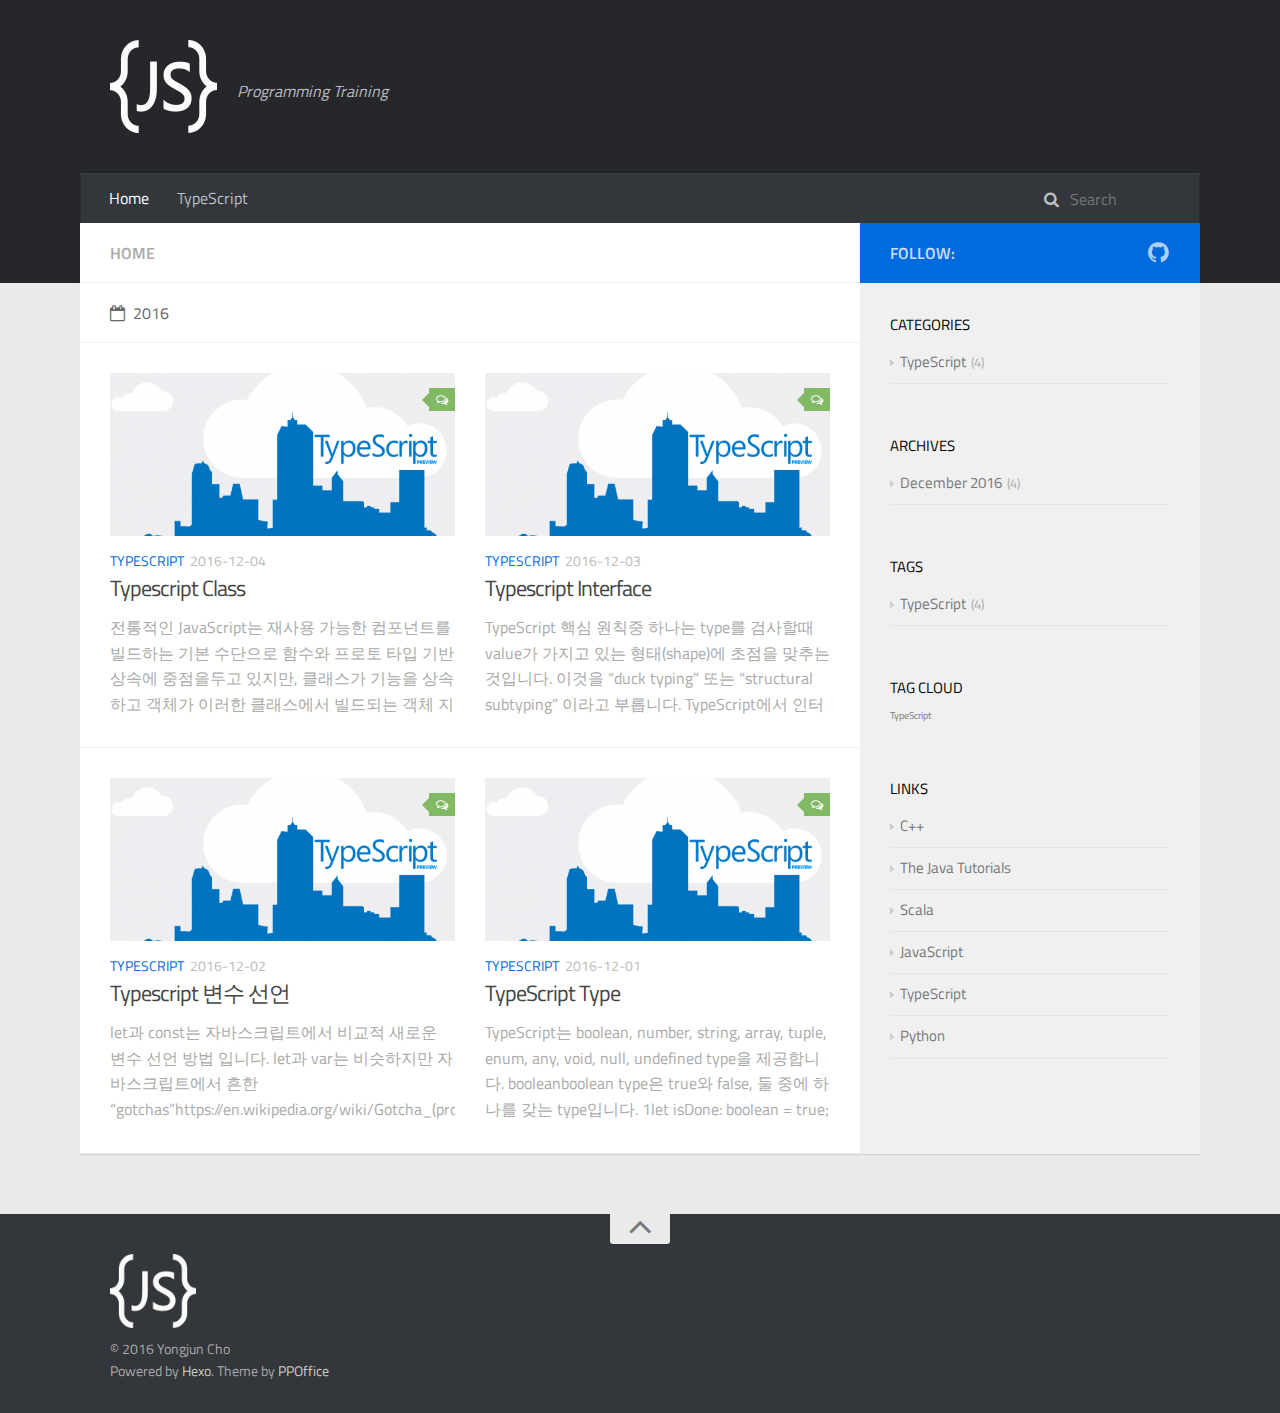
==== index.html @ 83a51c0b "Site updated: 2016-12-02 23:32:36" ====
<!DOCTYPE html>
<html>
<head>
    <meta charset="utf-8">
    
    <title>Programming Training</title>
    <meta name="viewport" content="width=device-width, initial-scale=1, maximum-scale=1">
    
    <meta property="og:type" content="website">
<meta property="og:title" content="Programming Training">
<meta property="og:url" content="http://dragonjun.github.io/index.html">
<meta property="og:site_name" content="Programming Training">
<meta name="twitter:card" content="summary">
<meta name="twitter:title" content="Programming Training">
    

    

    

    <link rel="stylesheet" href="/vendor/font-awesome/css/font-awesome.min.css">
    <link rel="stylesheet" href="/vendor/titillium-web/styles.css">
    <link rel="stylesheet" href="/vendor/source-code-pro/styles.css">

    <link rel="stylesheet" href="/css/style.css">

    <script src="/vendor/jquery/2.0.3/jquery.min.js"></script>
    
    
        <link rel="stylesheet" href="/vendor/lightgallery/css/lightgallery.min.css">
    
    
        <script type="text/javascript">
(function(i,s,o,g,r,a,m) {i['GoogleAnalyticsObject']=r;i[r]=i[r]||function() {
(i[r].q=i[r].q||[]).push(arguments)},i[r].l=1*new Date();a=s.createElement(o),
m=s.getElementsByTagName(o)[0];a.async=1;a.src=g;m.parentNode.insertBefore(a,m)
})(window,document,'script','//www.google-analytics.com/analytics.js','ga');

ga('create', 'UA-28750529-2', 'auto');
ga('send', 'pageview');

</script>
    
    

</head>

<body>
    <div id="wrap">
        <header id="header">
    <div id="header-outer" class="outer">
        <div class="container">
            <div class="container-inner">
                <div id="header-title">
                    <h1 class="logo-wrap">
                        <a href="/" class="logo"></a>
                    </h1>
                    
                        <h2 class="subtitle-wrap">
                            <p class="subtitle">Programming Training</p>
                        </h2>
                    
                </div>
                <div id="header-inner" class="nav-container">
                    <a id="main-nav-toggle" class="nav-icon fa fa-bars"></a>
                    <div class="nav-container-inner">
                        <ul id="main-nav">
                            
                                <li class="main-nav-list-item" >
                                    <a class="main-nav-list-link" href="/">Home</a>
                                </li>
                            
                                        <ul class="main-nav-list"><li class="main-nav-list-item"><a class="main-nav-list-link" href="/categories/TypeScript/">TypeScript</a></li></ul>
                                    
                        </ul>
                        <nav id="sub-nav">
                            <div id="search-form-wrap">

    <form class="search-form">
        <input type="text" class="ins-search-input search-form-input" placeholder="Search" />
        <button type="submit" class="search-form-submit"></button>
    </form>
    <div class="ins-search">
    <div class="ins-search-mask"></div>
    <div class="ins-search-container">
        <div class="ins-input-wrapper">
            <input type="text" class="ins-search-input" placeholder="Type something..." />
            <span class="ins-close ins-selectable"><i class="fa fa-times-circle"></i></span>
        </div>
        <div class="ins-section-wrapper">
            <div class="ins-section-container"></div>
        </div>
    </div>
</div>
<script>
(function (window) {
    var INSIGHT_CONFIG = {
        TRANSLATION: {
            POSTS: 'Posts',
            PAGES: 'Pages',
            CATEGORIES: 'Categories',
            TAGS: 'Tags',
            UNTITLED: '(Untitled)',
        },
        ROOT_URL: '/',
        CONTENT_URL: '/content.json',
    };
    window.INSIGHT_CONFIG = INSIGHT_CONFIG;
})(window);
</script>
<script src="/js/insight.js"></script>

</div>
                        </nav>
                    </div>
                </div>
            </div>
        </div>
    </div>
</header>
        <div class="container">
            <div class="main-body container-inner">
                <div class="main-body-inner">
                    <section id="main">
                        <div class="main-body-header">
    <h1 class="header">
    
    <em class="page-title-link" data-url="home">Home</em>
    </h1>
</div>
                        <div class="main-body-content">
                            

    
    
        
        
        <section class="archives-wrap">
            <div class="archive-year-wrap">
                <a href="/archives/2016" class="archive-year"><i class="icon fa fa-calendar-o"></i>2016</a>
            </div>
            <div class="archives">
    
    
    
        <div class="article-row">
    
        <article class="article article-summary">
    <div class="article-summary-inner">
        
        <a href="/TypeScript/2016-12-04-typescript-class.html" class="thumbnail">
    
    
        <span style="background-image:url(/images/TypeScript.png)" alt="Typescript Class" class="thumbnail-image"></span>
    
    
        
<span class="comment-counter">
    <i class="fa fa-comments-o"></i>
    
</span>

    
</a>

        
        <div class="article-meta">
            <p class="category">
            <a class="article-category-link" href="/categories/TypeScript/">TypeScript</a>
            </p>
            <p class="date"><time datetime="2016-12-03T20:00:00.000Z" itemprop="datePublished">2016-12-04</time></p>
        </div>
        
    
        <h1 class="article-title" itemprop="name">
        <a href="/TypeScript/2016-12-04-typescript-class.html">Typescript Class</a>
        </h1>
    

        <p class="article-excerpt">
            전통적인 JavaScript는 재사용 가능한 컴포넌트를 빌드하는 기본 수단으로 함수와 프로토 타입 기반 상속에 중점을두고 있지만, 클래스가 기능을 상속하고 객체가 이러한 클래스에서 빌드되는 객체 지향 접근 방식에 익숙한 프로그래머에게는 다소 어색함을 느낄 수 있습니다. ECMAScript 2015(ECMAScript 6)에서 부터는 JavaScript 프로
        </p>
    </div>
</article>
    

    
    
    
    
        <article class="article article-summary">
    <div class="article-summary-inner">
        
        <a href="/TypeScript/2016-12-03-typescript-interface.html" class="thumbnail">
    
    
        <span style="background-image:url(/images/TypeScript.png)" alt="Typescript Interface" class="thumbnail-image"></span>
    
    
        
<span class="comment-counter">
    <i class="fa fa-comments-o"></i>
    
</span>

    
</a>

        
        <div class="article-meta">
            <p class="category">
            <a class="article-category-link" href="/categories/TypeScript/">TypeScript</a>
            </p>
            <p class="date"><time datetime="2016-12-02T20:00:00.000Z" itemprop="datePublished">2016-12-03</time></p>
        </div>
        
    
        <h1 class="article-title" itemprop="name">
        <a href="/TypeScript/2016-12-03-typescript-interface.html">Typescript Interface</a>
        </h1>
    

        <p class="article-excerpt">
            TypeScript 핵심 원칙중 하나는 type를 검사할때 value가 가지고 있는 형태(shape)에 초점을 맞추는 것입니다. 이것을 “duck typing” 또는 “structural subtyping” 이라고 부릅니다. TypeScript에서 인터페이스는 이러한 type에 이름을 지어주는 역할을 하고 프로젝트 외부의 코드와의 계약 뿐만 아니라 코드 내
        </p>
    </div>
</article>
    
        </div>
    

    
    
    
    
        <div class="article-row">
    
        <article class="article article-summary">
    <div class="article-summary-inner">
        
        <a href="/TypeScript/2016-12-02-typescript-variable-declaration.html" class="thumbnail">
    
    
        <span style="background-image:url(/images/TypeScript.png)" alt="Typescript 변수 선언" class="thumbnail-image"></span>
    
    
        
<span class="comment-counter">
    <i class="fa fa-comments-o"></i>
    
</span>

    
</a>

        
        <div class="article-meta">
            <p class="category">
            <a class="article-category-link" href="/categories/TypeScript/">TypeScript</a>
            </p>
            <p class="date"><time datetime="2016-12-01T20:00:00.000Z" itemprop="datePublished">2016-12-02</time></p>
        </div>
        
    
        <h1 class="article-title" itemprop="name">
        <a href="/TypeScript/2016-12-02-typescript-variable-declaration.html">Typescript 변수 선언</a>
        </h1>
    

        <p class="article-excerpt">
            let과 const는 자바스크립트에서 비교적 새로운 변수 선언 방법 입니다. let과 var는 비슷하지만 자바스크립트에서 흔한 “gotchas”https://en.wikipedia.org/wiki/Gotcha_(programming) 를 피할 수 있게 해 줍니다. const는 let에 변수에 재할당을 막도록 확장된 것입니다.
TypeScript는 자바스크립
        </p>
    </div>
</article>
    

    
    
    
    
        <article class="article article-summary">
    <div class="article-summary-inner">
        
        <a href="/TypeScript/2016-12-01-typescript-type.html" class="thumbnail">
    
    
        <span style="background-image:url(/images/TypeScript.png)" alt="TypeScript Type" class="thumbnail-image"></span>
    
    
        
<span class="comment-counter">
    <i class="fa fa-comments-o"></i>
    
</span>

    
</a>

        
        <div class="article-meta">
            <p class="category">
            <a class="article-category-link" href="/categories/TypeScript/">TypeScript</a>
            </p>
            <p class="date"><time datetime="2016-11-30T20:00:00.000Z" itemprop="datePublished">2016-12-01</time></p>
        </div>
        
    
        <h1 class="article-title" itemprop="name">
        <a href="/TypeScript/2016-12-01-typescript-type.html">TypeScript Type</a>
        </h1>
    

        <p class="article-excerpt">
            TypeScript는 boolean, number, string, array, tuple, enum, any, void, null, undefined type을 제공합니다.
booleanboolean type은 true와 false, 둘 중에 하나를 갖는 type입니다.
1let isDone: boolean = true;
numbernumber type은 
        </p>
    </div>
</article>
    
        </div>
    


    </div></section>



                        </div>
                    </section>
                    <aside id="sidebar">
    <a class="sidebar-toggle" title="Expand Sidebar"><i class="toggle icon"></i></a>
    <div class="sidebar-top">
        <p>follow:</p>
        <ul class="social-links">
            
                
                <li>
                    <a class="social-tooltip" title="github" href="https://github.com/dragonjun" target="_blank">
                        <i class="icon fa fa-github"></i>
                    </a>
                </li>
                
            
        </ul>
    </div>
    
    <div class="widgets-container">
        
            
                
    <div class="widget-wrap widget-list">
        <h3 class="widget-title">categories</h3>
        <div class="widget">
            <ul class="category-list"><li class="category-list-item"><a class="category-list-link" href="/categories/TypeScript/">TypeScript</a><span class="category-list-count">4</span></li></ul>
        </div>
    </div>


            
                
    <div class="widget-wrap widget-list">
        <h3 class="widget-title">archives</h3>
        <div class="widget">
            <ul class="archive-list"><li class="archive-list-item"><a class="archive-list-link" href="/archives/2016/12/">December 2016</a><span class="archive-list-count">4</span></li></ul>
        </div>
    </div>


            
                
    <div class="widget-wrap widget-list">
        <h3 class="widget-title">tags</h3>
        <div class="widget">
            <ul class="tag-list"><li class="tag-list-item"><a class="tag-list-link" href="/tags/TypeScript/">TypeScript</a><span class="tag-list-count">4</span></li></ul>
        </div>
    </div>


            
                
    <div class="widget-wrap widget-float">
        <h3 class="widget-title">tag cloud</h3>
        <div class="widget tagcloud">
            <a href="/tags/TypeScript/" style="font-size: 10px;">TypeScript</a>
        </div>
    </div>


            
                
    <div class="widget-wrap widget-list">
        <h3 class="widget-title">links</h3>
        <div class="widget">
            <ul>
                
                    <li>
                        <a href="https://isocpp.org/">C++</a>
                    </li>
                
                    <li>
                        <a href="https://docs.oracle.com/javase/tutorial/">The Java Tutorials</a>
                    </li>
                
                    <li>
                        <a href="http://docs.scala-lang.org/ko/tutorials/scala-for-java-programmers.html">Scala</a>
                    </li>
                
                    <li>
                        <a href="https://developer.mozilla.org/ko/docs/Web/JavaScript">JavaScript</a>
                    </li>
                
                    <li>
                        <a href="https://github.com/Microsoft/TypeScript/blob/master/doc/spec.md">TypeScript</a>
                    </li>
                
                    <li>
                        <a href="https://www.python.org/doc/">Python</a>
                    </li>
                
            </ul>
        </div>
    </div>


            
        
    </div>
</aside>
                </div>
            </div>
        </div>
        <footer id="footer">
    <div class="container">
        <div class="container-inner">
            <a id="back-to-top" href="javascript:;"><i class="icon fa fa-angle-up"></i></a>
            <div class="credit">
                <h1 class="logo-wrap">
                    <a href="/" class="logo"></a>
                </h1>
                <p>&copy; 2016 Yongjun Cho</p>
                <p>Powered by <a href="//hexo.io/" target="_blank">Hexo</a>. Theme by <a href="//github.com/ppoffice" target="_blank">PPOffice</a></p>
            </div>
        </div>
    </div>
</footer>
        

    
        <script src="/vendor/lightgallery/js/lightgallery.min.js"></script>
        <script src="/vendor/lightgallery/js/lg-thumbnail.min.js"></script>
        <script src="/vendor/lightgallery/js/lg-pager.min.js"></script>
        <script src="/vendor/lightgallery/js/lg-autoplay.min.js"></script>
        <script src="/vendor/lightgallery/js/lg-fullscreen.min.js"></script>
        <script src="/vendor/lightgallery/js/lg-zoom.min.js"></script>
        <script src="/vendor/lightgallery/js/lg-hash.min.js"></script>
        <script src="/vendor/lightgallery/js/lg-share.min.js"></script>
        <script src="/vendor/lightgallery/js/lg-video.min.js"></script>
    


<!-- Custom Scripts -->
<script src="/js/main.js"></script>

    </div>
</body>
</html>
---- vendor/titillium-web/styles.css ----
/* latin-ext */
@font-face {
  font-family: 'Titillium Web';
  font-style: normal;
  font-weight: 300;
  src: local('Titillium WebLight'), local('TitilliumWeb-Light'), url(fonts/anMUvcNT0H1YN4FII8wpr9INifKjd1RJ3NxxEi9Cy2w.woff2) format('woff2');
  unicode-range: U+0100-024F, U+1E00-1EFF, U+20A0-20AB, U+20AD-20CF, U+2C60-2C7F, U+A720-A7FF;
}
/* latin */
@font-face {
  font-family: 'Titillium Web';
  font-style: normal;
  font-weight: 300;
  src: local('Titillium WebLight'), local('TitilliumWeb-Light'), url(fonts/anMUvcNT0H1YN4FII8wpr4-67659ICLY8bMrYhtePPA.woff2) format('woff2');
  unicode-range: U+0000-00FF, U+0131, U+0152-0153, U+02C6, U+02DA, U+02DC, U+2000-206F, U+2074, U+20AC, U+2212, U+2215, U+E0FF, U+EFFD, U+F000;
}
/* latin-ext */
@font-face {
  font-family: 'Titillium Web';
  font-style: normal;
  font-weight: 400;
  src: local('Titillium Web'), local('TitilliumWeb-Regular'), url(fonts/7XUFZ5tgS-tD6QamInJTcSo_WB_cotcEMUw1LsIE8mM.woff2) format('woff2');
  unicode-range: U+0100-024F, U+1E00-1EFF, U+20A0-20AB, U+20AD-20CF, U+2C60-2C7F, U+A720-A7FF;
}
/* latin */
@font-face {
  font-family: 'Titillium Web';
  font-style: normal;
  font-weight: 400;
  src: local('Titillium Web'), local('TitilliumWeb-Regular'), url(fonts/7XUFZ5tgS-tD6QamInJTcZSnX671uNZIV63UdXh3Mg0.woff2) format('woff2');
  unicode-range: U+0000-00FF, U+0131, U+0152-0153, U+02C6, U+02DA, U+02DC, U+2000-206F, U+2074, U+20AC, U+2212, U+2215, U+E0FF, U+EFFD, U+F000;
}
/* latin-ext */
@font-face {
  font-family: 'Titillium Web';
  font-style: normal;
  font-weight: 600;
  src: local('Titillium WebSemiBold'), local('TitilliumWeb-SemiBold'), url(fonts/anMUvcNT0H1YN4FII8wpr_SNRT0fZ5CX-AqRkMYgJJo.woff2) format('woff2');
  unicode-range: U+0100-024F, U+1E00-1EFF, U+20A0-20AB, U+20AD-20CF, U+2C60-2C7F, U+A720-A7FF;
}
/* latin */
@font-face {
  font-family: 'Titillium Web';
  font-style: normal;
  font-weight: 600;
  src: local('Titillium WebSemiBold'), local('TitilliumWeb-SemiBold'), url(fonts/anMUvcNT0H1YN4FII8wpr46gJz9aNFrmnwBdd69aqzY.woff2) format('woff2');
  unicode-range: U+0000-00FF, U+0131, U+0152-0153, U+02C6, U+02DA, U+02DC, U+2000-206F, U+2074, U+20AC, U+2212, U+2215, U+E0FF, U+EFFD, U+F000;
}
---- vendor/source-code-pro/styles.css ----
/* latin-ext */
@font-face {
  font-family: 'Source Code Pro';
  font-style: normal;
  font-weight: 400;
  src: local('Source Code Pro'), local('SourceCodePro-Regular'), url(fonts/mrl8jkM18OlOQN8JLgasDy2Q8seG17bfDXYR_jUsrzg.woff2) format('woff2');
  unicode-range: U+0100-024F, U+1E00-1EFF, U+20A0-20AB, U+20AD-20CF, U+2C60-2C7F, U+A720-A7FF;
}
/* latin */
@font-face {
  font-family: 'Source Code Pro';
  font-style: normal;
  font-weight: 400;
  src: local('Source Code Pro'), local('SourceCodePro-Regular'), url(fonts/mrl8jkM18OlOQN8JLgasD9V_2ngZ8dMf8fLgjYEouxg.woff2) format('woff2');
  unicode-range: U+0000-00FF, U+0131, U+0152-0153, U+02C6, U+02DA, U+02DC, U+2000-206F, U+2074, U+20AC, U+2212, U+2215, U+E0FF, U+EFFD, U+F000;
}
---- css/style.css ----
#main .main-body-header em,
#main .main-body-header a,
.article-date,
.article-tag-list,
.archive-year {
  text-decoration: none;
  text-transform: uppercase;
  color: #666;
  line-height: 1em;
  text-shadow: 0 1px #fff;
}
.widget h1,
.article-entry h1 {
  font-size: 2em;
}
.widget h2,
.article-entry h2 {
  font-size: 1.5em;
}
.widget h3,
.article-entry h3 {
  font-size: 1.3em;
}
.widget h4,
.article-entry h4 {
  font-size: 1.2em;
}
.widget h5,
.article-entry h5 {
  font-size: 1em;
}
.widget h6,
.article-entry h6 {
  font-size: 1em;
  color: #aaa;
}
.widget hr,
.article-entry hr {
  border: 1px dashed #ddd;
}
.widget strong,
.article-entry strong {
  font-weight: bold;
}
.widget em,
.article-entry em,
.widget cite,
.article-entry cite {
  font-style: italic;
}
.widget sup,
.article-entry sup,
.widget sub,
.article-entry sub {
  font-size: 0.75em;
  line-height: 0;
  position: relative;
  vertical-align: baseline;
}
.widget sup,
.article-entry sup {
  top: -0.5em;
}
.widget sub,
.article-entry sub {
  bottom: -0.2em;
}
.widget small,
.article-entry small {
  font-size: 0.85em;
}
.widget acronym,
.article-entry acronym,
.widget abbr,
.article-entry abbr {
  border-bottom: 1px dotted;
}
.widget ul,
.article-entry ul,
.widget ol,
.article-entry ol,
.widget dl,
.article-entry dl {
  line-height: 1.6em;
}
.widget ul ul,
.article-entry ul ul,
.widget ol ul,
.article-entry ol ul,
.widget ul ol,
.article-entry ul ol,
.widget ol ol,
.article-entry ol ol {
  margin-top: 0;
  margin-bottom: 0;
  margin-left: 20px;
}
.widget ul,
.article-entry ul {
  list-style: disc;
  list-style-position: inside;
}
.widget ol,
.article-entry ol {
  list-style: decimal;
  list-style-position: inside;
}
.widget dt,
.article-entry dt {
  font-weight: bold;
  list-style-position: inside;
}
html,
body,
div,
span,
applet,
object,
iframe,
h1,
h2,
h3,
h4,
h5,
h6,
p,
blockquote,
pre,
a,
abbr,
acronym,
address,
big,
cite,
code,
del,
dfn,
em,
img,
ins,
kbd,
q,
s,
samp,
small,
strike,
strong,
sub,
sup,
tt,
var,
dl,
dt,
dd,
ol,
ul,
li,
fieldset,
form,
label,
legend,
table,
caption,
tbody,
tfoot,
thead,
tr,
th,
td {
  margin: 0;
  padding: 0;
  border: 0;
  outline: 0;
  font-weight: inherit;
  font-style: inherit;
  font-family: inherit;
  font-size: 100%;
  vertical-align: baseline;
}
body {
  line-height: 1;
  color: #000;
  background: #fff;
}
ol,
ul {
  list-style: none;
}
table {
  border-collapse: separate;
  border-spacing: 0;
  vertical-align: middle;
}
caption,
th,
td {
  text-align: left;
  font-weight: normal;
  vertical-align: middle;
}
a img {
  border: none;
}
input,
button {
  margin: 0;
  padding: 0;
}
input::-moz-focus-inner,
button::-moz-focus-inner {
  border: 0;
  padding: 0;
}
html,
body,
#container {
  height: 100%;
}
::selection {
  color: #fff;
  background: #006bde;
}
body {
  background: #eaeaea;
  font: 14px "Titillium Web", "Helvetica Neue", Helvetica, Arial, "Microsoft Yahei", sans-serif;
  -webkit-text-size-adjust: 100%;
}
code {
  margin: 0 2px;
  color: #e96900;
  padding: 3px 5px;
  font-size: 0.8em;
  border-radius: 2px;
  font-family: "Source Code Pro", Consolas, Monaco, Menlo, Consolas, monospace;
  background-color: #f8f8f8;
}
.container {
  position: relative;
  padding: 0 20px;
}
.container-inner {
  max-width: 1120px;
  min-width: 320px;
  width: 100%;
  margin: 0 auto;
}
.container-inner:before,
.container-inner:after {
  content: "";
  display: table;
}
.container-inner:after {
  clear: both;
}
.left,
.alignleft {
  float: left;
}
.right,
.alignright {
  float: right;
}
.clear {
  clear: both;
}
.logo {
  display: block;
  padding: 10px 0;
  width: 107px;
  height: 93px;
  background-image: url("images/logo.png");
  background-position: 0px 10px;
  background-repeat: no-repeat;
  -webkit-background-size: 107px 93px;
  -moz-background-size: 107px 93px;
  background-size: 107px 93px;
}
.main-body {
  margin-top: -60px;
  background-color: #fff;
}
.main-body-inner {
  position: relative;
  -webkit-box-sizing: border-box;
  -moz-box-sizing: border-box;
  box-sizing: border-box;
  -webkit-box-shadow: rgba(0,0,0,0.098) 0px 1px 1px 0px;
  box-shadow: rgba(0,0,0,0.098) 0px 1px 1px 0px;
  padding-right: 340px;
  background: url("images/s-left.png") repeat-y right 0;
}
.main-body-inner:before,
.main-body-inner:after {
  content: "";
  display: table;
}
.main-body-inner:after {
  clear: both;
}
#main {
  float: left;
  width: 100%;
  -webkit-box-sizing: border-box;
  -moz-box-sizing: border-box;
  box-sizing: border-box;
  min-height: 600px;
}
#main .main-body-header {
  background: #fff;
  position: relative;
  padding: 18px 30px 17px;
  border-bottom: 1px solid #eee;
  color: #666;
  font-size: 16px;
  font-weight: 600;
  text-transform: uppercase;
  line-height: 24px;
}
#main .main-body-header .page-title-link,
#main .main-body-header i {
  margin-right: 8px;
}
#main .main-body-header i {
  font-weight: 400;
}
#main .main-body-header em,
#main .main-body-header a {
  color: #aaa;
}
#main .main-body-content:before,
#main .main-body-content:after {
  content: "";
  display: table;
}
#main .main-body-content:after {
  clear: both;
}
#header {
  background: #26272b;
  padding-bottom: 60px;
  position: relative;
}
#header-outer {
  height: 100%;
  position: relative;
}
#header-inner {
  position: relative;
}
#header-title {
  text-align: center;
  padding: 30px 30px;
}
#header-title:before,
#header-title:after {
  content: "";
  display: table;
}
#header-title:after {
  clear: both;
}
#header-title .logo-wrap,
#header-title .subtitle-wrap {
  float: left;
}
#header-title .subtitle-wrap {
  padding: 10px 0px 0px;
  margin-left: 20px;
}
#header-title .subtitle {
  font-size: 16px;
  font-style: italic;
  line-height: 103px;
  color: rgba(255,255,255,0.7);
  text-shadow: 0 1px rgba(0,0,0,0.2);
}
.nav-container .nav-icon,
.nav-container .nav-container-inner #main-nav .main-nav-list-item .main-nav-list-link {
  float: left;
  color: rgba(255,255,255,0.7);
  text-decoration: none;
  text-shadow: 0 1px rgba(0,0,0,0.2);
  display: block;
  padding: 20px 15px;
  -webkit-transition: 0.2s ease-in;
  -moz-transition: 0.2s ease-in;
  -ms-transition: 0.2s ease-in;
  transition: 0.2s ease-in;
}
.nav-container .nav-icon:hover,
.nav-container .nav-container-inner #main-nav .main-nav-list-item .main-nav-list-link:hover {
  color: #fff;
  background: rgba(0,0,0,0.1);
}
.nav-container {
  padding: 0 15px;
  background: #33363b;
  z-index: 1;
  -webkit-box-shadow: inset 0 1px 0 rgba(255,255,255,0.05), 0 -1px 0 rgba(0,0,0,0.2), inset 1px 0 0 rgba(0,0,0,0.2), inset -1px 0 0 rgba(0,0,0,0.2);
  box-shadow: inset 0 1px 0 rgba(255,255,255,0.05), 0 -1px 0 rgba(0,0,0,0.2), inset 1px 0 0 rgba(0,0,0,0.2), inset -1px 0 0 rgba(0,0,0,0.2);
}
.nav-container:before,
.nav-container:after {
  content: "";
  display: table;
}
.nav-container:after {
  clear: both;
}
.nav-container .nav-icon {
  line-height: 20px;
  padding: 15px 14px;
  text-align: center;
  font-size: 14px;
  position: relative;
  cursor: pointer;
}
.nav-container #main-nav-toggle {
  display: none;
  width: 100%;
  text-align: right;
  -webkit-box-sizing: border-box;
  -moz-box-sizing: border-box;
  box-sizing: border-box;
  border-bottom: 1px solid rgba(255,255,255,0.06);
}
.nav-container #main-nav-toggle:before {
  content: "\f0c9";
}
.nav-container .nav-container-inner:before,
.nav-container .nav-container-inner:after {
  content: "";
  display: table;
}
.nav-container .nav-container-inner:after {
  clear: both;
}
.nav-container .nav-container-inner #main-nav {
  float: left;
}
.nav-container .nav-container-inner #main-nav .main-nav-list {
  float: left;
}
.nav-container .nav-container-inner #main-nav .main-nav-list-item {
  position: relative;
  float: left;
}
.nav-container .nav-container-inner #main-nav .main-nav-list-item.top-level-menu > a:after {
  content: "\f0d7" !important;
  float: none;
  margin-left: 6px;
  font-size: 14px;
  line-height: 1.2em;
  opacity: 0.5;
  font-family: FontAwesome;
  display: inline-block;
}
.nav-container .nav-container-inner #main-nav .main-nav-list-item.top-level-menu:hover > a {
  color: #fff;
  background: rgba(0,0,0,0.1);
}
.nav-container .nav-container-inner #main-nav .main-nav-list-item .main-nav-list-link {
  line-height: 20px;
  padding: 15px 14px;
  font-size: 16px;
}
.nav-container .nav-container-inner #main-nav .main-nav-list-item .main-nav-list-link.current {
  color: #fff;
}
.nav-container .nav-container-inner #main-nav .main-nav-list-item .main-nav-list-child {
  top: 100%;
  display: none;
  padding: 10px 0;
  overflow: hidden;
  position: absolute;
  width: 180px;
  background: #33363b url("images/opacity-10.png") repeat;
}
.nav-container .nav-container-inner #main-nav .main-nav-list-item .main-nav-list-child li {
  -webkit-box-shadow: 0 1px 0 rgba(255,255,255,0.06);
  box-shadow: 0 1px 0 rgba(255,255,255,0.06);
}
.nav-container .nav-container-inner #main-nav .main-nav-list-item .main-nav-list-child li:last-child {
  -webkit-box-shadow: none;
  box-shadow: none;
}
.nav-container .nav-container-inner #main-nav .main-nav-list-item .main-nav-list-child li,
.nav-container .nav-container-inner #main-nav .main-nav-list-item .main-nav-list-child li a {
  width: 100%;
  display: block;
  -webkit-box-sizing: border-box;
  -moz-box-sizing: border-box;
  box-sizing: border-box;
}
.nav-container .nav-container-inner #sub-nav {
  float: right;
}
.search-form {
  padding: 14px 15px 16px;
  height: 50px;
  overflow: hidden;
  -webkit-box-sizing: border-box;
  -moz-box-sizing: border-box;
  box-sizing: border-box;
}
.search-form:before {
  content: "\f002";
  margin-right: 8px;
  color: rgba(255,255,255,0.7);
  font: normal normal normal 16px/1 FontAwesome;
}
.search-form-input,
.search-form-input.ins-search-input,
.search-form-input.st-ui-search-input,
.search-form-input.st-default-search-input {
  -webkit-appearance: textarea;
  padding: 0;
  width: 100px;
  height: auto !important;
  border: none !important;
  outline: none !important;
  background: none !important;
  line-height: 1.6em;
  -webkit-transition: 0.2s ease-in;
  -moz-transition: 0.2s ease-in;
  -ms-transition: 0.2s ease-in;
  transition: 0.2s ease-in;
  font: 16px "Titillium Web", "Helvetica Neue", Helvetica, Arial, "Microsoft Yahei", sans-serif;
  color: rgba(255,255,255,0.7);
}
.search-form-input:focus,
.search-form-input.ins-search-input:focus,
.search-form-input.st-ui-search-input:focus,
.search-form-input.st-default-search-input:focus {
  width: 200px;
}
.search-form-input::-webkit-search-results-decoration,
.search-form-input.ins-search-input::-webkit-search-results-decoration,
.search-form-input.st-ui-search-input::-webkit-search-results-decoration,
.search-form-input.st-default-search-input::-webkit-search-results-decoration,
.search-form-input::-webkit-search-cancel-button,
.search-form-input.ins-search-input::-webkit-search-cancel-button,
.search-form-input.st-ui-search-input::-webkit-search-cancel-button,
.search-form-input.st-default-search-input::-webkit-search-cancel-button {
  -webkit-appearance: none;
}
.search-form-submit {
  display: none;
}
#sidebar {
  float: right;
  margin-right: -340px;
  width: 340px;
}
#sidebar .sidebar-toggle {
  display: none;
}
#sidebar .sidebar-top {
  background: #006bde;
  padding: 15px 30px;
}
#sidebar .sidebar-top:before,
#sidebar .sidebar-top:after {
  content: "";
  display: table;
}
#sidebar .sidebar-top:after {
  clear: both;
}
#sidebar .sidebar-top .sidebar-top-inner:before,
#sidebar .sidebar-top .sidebar-top-inner:after {
  content: "";
  display: table;
}
#sidebar .sidebar-top .sidebar-top-inner:after {
  clear: both;
}
#sidebar .sidebar-top p {
  float: left;
  color: rgba(255,255,255,0.8);
  font-size: 16px;
  font-weight: 600;
  text-transform: uppercase;
  line-height: 24px;
  padding: 3px 0;
}
#sidebar .sidebar-top .social-links {
  float: right;
  position: relative;
  padding-top: 2px;
}
#sidebar .sidebar-top .social-links li {
  float: left;
  margin-left: 8px;
}
#sidebar .sidebar-top .social-links li a:hover i:before {
  color: #fff;
}
#sidebar .sidebar-top .social-links .social-tooltip {
  position: relative;
}
#sidebar .sidebar-top .social-links .social-tooltip:hover:after {
  top: -41px;
  background: #fff;
  font-size: 14px;
  color: #666;
  content: attr(title);
  display: block;
  right: 0;
  padding: 5px 15px;
  position: absolute;
  white-space: nowrap;
  border-radius: 3px;
  -webkit-box-shadow: 0 0 2px rgba(0,0,0,0.2);
  box-shadow: 0 0 2px rgba(0,0,0,0.2);
  text-transform: uppercase;
  z-index: 1;
}
#sidebar .sidebar-top .social-links .social-tooltip:hover:before {
  top: -10px;
  right: 8px;
  border: solid;
  border-color: #fff transparent;
  border-width: 5px 5px 0 5px;
  content: "";
  display: block;
  position: absolute;
  z-index: 2;
}
#sidebar .sidebar-top i {
  color: rgba(255,255,255,0.7);
  font-size: 24px;
  width: 24px;
}
#article-nav {
  position: relative;
}
#article-nav:before,
#article-nav:after {
  content: "";
  display: table;
}
#article-nav:after {
  clear: both;
}
.article-nav-link-wrap {
  position: relative;
  margin-top: 0;
  display: block;
  color: #aaa;
  padding: 16px 40px 24px;
  border-bottom: 1px solid #ddd;
  -webkit-transition: 0.2s ease-in;
  -moz-transition: 0.2s ease-in;
  -ms-transition: 0.2s ease-in;
  transition: 0.2s ease-in;
  text-align: center;
  text-decoration: none;
}
.article-nav-link-wrap .icon {
  position: absolute;
  color: #ccc;
  font-size: 18px;
  top: 50%;
  width: 1em;
  margin-top: -10px;
}
.article-nav-link-wrap #icon-chevron-left {
  left: 10px;
}
.article-nav-link-wrap #icon-chevron-right {
  right: 10px;
}
.article-nav-link-wrap:hover {
  background: rgba(0,0,0,0.02);
}
.article-nav-link-wrap:hover .icon {
  color: #006bde;
}
.article-nav-caption {
  display: block;
  font-size: 12px;
  color: #aaa;
  letter-spacing: 0.5px;
  line-height: 24px;
  font-weight: normal;
  text-transform: uppercase;
}
.article-nav-title {
  font-size: 15px;
  color: #666;
}
.widget-wrap {
  padding: 30px 30px 20px;
}
.widget-title {
  font-size: 15px;
  font-weight: 400;
  text-transform: uppercase;
  margin-bottom: 6px;
}
.widget {
  line-height: 1.6em;
  word-wrap: break-word;
  font-size: 0.9em;
  color: #777;
  border-radius: 3px;
}
.widget a {
  text-decoration: none;
  color: #777;
}
.widget a:hover {
  color: #444;
}
.widget ul ul,
.widget ol ul,
.widget dl ul,
.widget ul ol,
.widget ol ol,
.widget dl ol,
.widget ul dl,
.widget ol dl,
.widget dl dl {
  margin-left: 15px;
  list-style: disc;
}
.widget ul,
.widget ol {
  list-style: none;
  margin: 0;
}
.widget ul ul,
.widget ol ul,
.widget ul ol,
.widget ol ol {
  margin: 0 20px;
}
.widget ul ul,
.widget ol ul {
  list-style: disc;
}
.widget ul ol,
.widget ol ol {
  list-style: decimal;
}
.widget-list ul,
.widget-list ol {
  list-style: none;
}
.widget-list ul li,
.widget-list ol li {
  padding: 10px 0;
  font-size: 15px;
  border-bottom: 1px solid #e4e4e4;
}
.widget-list ul li a,
.widget-list ol li a {
  color: #777;
}
.widget-list ul li a:before,
.widget-list ol li a:before {
  color: #ccc;
  content: "\f0da";
  font-size: 12px;
  margin-right: 6px;
  font-family: FontAwesome;
  -webkit-transition: 0.2s ease;
  -moz-transition: 0.2s ease;
  -ms-transition: 0.2s ease;
  transition: 0.2s ease;
}
.widget-list ul li a:hover:before,
.widget-list ol li a:hover:before {
  color: #444;
}
.widget-list ul ul,
.widget-list ol ul,
.widget-list ul ol,
.widget-list ol ol {
  list-style: none;
}
.widget-list ul ul li,
.widget-list ol ul li,
.widget-list ul ol li,
.widget-list ol ol li {
  border: none;
}
.widget-list ul ul li:last-child,
.widget-list ol ul li:last-child,
.widget-list ul ol li:last-child,
.widget-list ol ol li:last-child {
  padding-bottom: 0px;
}
.widget-float a {
  font-size: 15px;
}
#recent-post li {
  padding: 10px 0 10px 94px;
  border-bottom: 1px solid #ddd;
}
#recent-post li:before,
#recent-post li:after {
  content: "";
  display: table;
}
#recent-post li:after {
  clear: both;
}
#recent-post.no-thumbnail li {
  padding: 10px 0px;
}
#recent-post li .item-thumbnail {
  opacity: 1;
  margin-left: -94px;
  -webkit-transition: all 0.2s ease;
  -moz-transition: all 0.2s ease;
  -ms-transition: all 0.2s ease;
  transition: all 0.2s ease;
  float: left;
}
#recent-post li .item-thumbnail .thumbnail {
  width: 80px;
  height: 80px;
  display: block;
  position: relative;
  overflow: hidden;
}
#recent-post li .item-thumbnail .thumbnail span {
  width: 100%;
  height: 100%;
  display: block;
}
#recent-post li .item-thumbnail .thumbnail .thumbnail-image {
  position: absolute;
  -webkit-background-size: cover;
  -moz-background-size: cover;
  background-size: cover;
  background-position: center;
}
#recent-post li .item-thumbnail .thumbnail .thumbnail-none {
  background-image: url("images/thumb-default-small.png");
  -webkit-background-size: 100% 100%;
  -moz-background-size: 100% 100%;
  background-size: 100% 100%;
}
#recent-post li .item-inner a,
#recent-post li .item-inner .item-category {
  font-size: 13px;
  text-transform: uppercase;
}
#recent-post li .item-inner a a,
#recent-post li .item-inner .item-category a {
  color: #006bde;
}
#recent-post li .item-inner a a:hover,
#recent-post li .item-inner .item-category a:hover {
  color: #444;
}
#recent-post li .item-inner a a,
#recent-post li .item-inner .item-category a,
#recent-post li .item-inner a .icon,
#recent-post li .item-inner .item-category .icon {
  margin-right: 5px;
}
#recent-post li .item-inner .item-title {
  font-size: 15px;
}
#recent-post li .item-inner .item-title a {
  color: #444;
  -webkit-transition: all 0.2s ease;
  -moz-transition: all 0.2s ease;
  -ms-transition: all 0.2s ease;
  transition: all 0.2s ease;
}
#recent-post li .item-inner .item-date {
  color: #aaa;
  font-size: 13px;
  text-transform: uppercase;
}
#recent-post li:hover .item-thumbnail {
  opacity: 0.8;
}
#recent-post li:hover .item-title a {
  color: #006bde;
}
.category-list-count,
.tag-list-count,
.archive-list-count {
  padding-left: 5px;
  color: #aaa;
  font-size: 0.85em;
}
.category-list-count:before,
.tag-list-count:before,
.archive-list-count:before {
  content: "(";
}
.category-list-count:after,
.tag-list-count:after,
.archive-list-count:after {
  content: ")";
}
.tagcloud a {
  margin-right: 5px;
}
.article-single {
  padding: 30px 30px 20px;
}
.article-inner {
  overflow: hidden;
}
.article-meta {
  height: 1.6em;
  line-height: 1.6em;
  overflow: hidden;
}
.article-meta:before,
.article-meta:after {
  content: "";
  display: table;
}
.article-meta:after {
  clear: both;
}
.article-meta p {
  float: left;
  color: #bbb;
}
.article-meta .category {
  text-transform: uppercase;
}
.article-meta .category a,
.article-meta .category i {
  margin-right: 6px;
}
.article-row {
  width: 100%;
  float: left;
  position: relative;
  padding: 30px 0px 0px 30px;
  border-bottom: 1px solid #eee;
  -webkit-box-sizing: border-box;
  -moz-box-sizing: border-box;
  box-sizing: border-box;
}
.article-row:before,
.article-row:after {
  content: "";
  display: table;
}
.article-row:after {
  clear: both;
}
.article-summary {
  width: 50%;
  float: left;
  margin-bottom: 30px;
}
.article-summary a {
  text-decoration: none;
  color: #006bde;
}
.article-summary .article-summary-inner {
  margin-right: 30px;
}
.article-summary .article-summary-inner .thumbnail {
  height: 0;
  width: 100%;
  display: block;
  overflow: hidden;
  position: relative;
  margin-bottom: 1em;
  padding-bottom: 47.11%;
}
.article-summary .article-summary-inner .thumbnail .comment-counter {
  right: 0;
  top: 15px;
  color: #fff;
  font-size: 12px;
  padding: 2px 7px;
  line-height: 19px;
  position: absolute;
  display: inline-block;
  background-color: #82b965;
}
.article-summary .article-summary-inner .thumbnail .comment-counter:before {
  top: 3px;
  left: -16px;
  content: '';
  position: absolute;
  display: inline-block;
  border: 9px solid transparent;
  border-right-color: #82b965;
}
.article-summary .article-summary-inner .thumbnail .thumbnail-image {
  display: block;
  position: absolute;
  width: 100%;
  height: 100%;
  opacity: 1;
  -webkit-background-size: cover;
  -moz-background-size: cover;
  background-size: cover;
  background-position: center;
  -webkit-transition: opacity 0.3s ease-in;
  -moz-transition: opacity 0.3s ease-in;
  -ms-transition: opacity 0.3s ease-in;
  transition: opacity 0.3s ease-in;
}
.article-summary .article-summary-inner .thumbnail .thumbnail-none {
  width: 100%;
  height: 100%;
  -webkit-background-size: 100% 100%;
  -moz-background-size: 100% 100%;
  background-size: 100% 100%;
  background-image: url("images/thumb-default.png");
}
.article-summary .article-summary-inner .article-title {
  margin-bottom: 10px;
  font-size: 22px;
  font-weight: 400;
  line-height: 1.5em;
  word-wrap: break-word;
}
.article-summary .article-summary-inner .article-title a {
  -webkit-transition: color 0.3s ease-in;
  -moz-transition: color 0.3s ease-in;
  -ms-transition: color 0.3s ease-in;
  transition: color 0.3s ease-in;
  color: #444;
}
.article-summary .article-summary-inner .article-excerpt {
  position: relative;
  color: #aaa;
  font-size: 16px;
  line-height: 1.6em;
  overflow: hidden;
  height: 6.4em;
}
.article-summary:hover .thumbnail .thumbnail-image {
  opacity: 0.7;
}
.article-summary:hover .article-title a {
  color: #006bde;
}
.article-category {
  float: left;
  line-height: 1em;
  color: #ccc;
  text-shadow: 0 1px #fff;
  margin-left: 8px;
}
.article-category:before {
  content: "\2022";
}
.article-title {
  text-decoration: none;
  font-size: 38px;
  letter-spacing: -1px;
  color: #555;
  line-height: 1.3em;
  -webkit-transition: color 0.2s;
  -moz-transition: color 0.2s;
  -ms-transition: color 0.2s;
  transition: color 0.2s;
  margin-bottom: 10px;
}
a.article-title:hover {
  color: #006bde;
}
.article-tag-list {
  float: right;
}
.article-tag-list:before,
.article-tag-list:after {
  content: "";
  display: table;
}
.article-tag-list:after {
  clear: both;
}
.article-tag-list:before {
  float: left;
  content: '\f02b';
  margin-right: 8px;
  font-family: FontAwesome;
}
.article-tag-list-item {
  float: left;
  margin-right: 10px;
}
.article-tag-list-link {
  color: #555;
  text-decoration: none;
}
.article-tag-list-link:before {
  content: '#';
}
.article-entry {
  color: #555;
  font-size: 18px;
  font-weight: 300;
  line-height: 1.6em;
}
.article-entry:before,
.article-entry:after {
  content: "";
  display: table;
}
.article-entry:after {
  clear: both;
}
.article-entry p,
.article-entry table {
  margin: 1.6em 0;
}
.article-entry h1,
.article-entry h2,
.article-entry h3,
.article-entry h4,
.article-entry h5,
.article-entry h6 {
  font-weight: 600;
}
.article-entry h1,
.article-entry h2,
.article-entry h3,
.article-entry h4,
.article-entry h5,
.article-entry h6 {
  line-height: 1.3em;
  margin: 1.3em 0;
}
.article-entry a {
  color: #006bde;
  text-decoration: none;
}
.article-entry a:hover {
  text-decoration: underline;
}
.article-entry ul,
.article-entry ol,
.article-entry dl {
  margin-top: 1.6em;
  margin-bottom: 1.6em;
}
.article-entry img,
.article-entry video {
  max-width: 100%;
  height: auto;
  display: block;
  margin: auto;
}
.article-entry iframe {
  border: none;
}
.article-entry table {
  width: 100%;
  border-collapse: collapse;
  border-spacing: 0;
}
.article-entry th {
  font-weight: 600;
  border-bottom: 3px solid #ddd;
  padding-bottom: 0.5em;
}
.article-entry td {
  border-bottom: 1px solid #ddd;
  padding: 10px 0;
}
.article-entry blockquote {
  color: #777;
  quote: none;
  margin: 0 0 20px 0;
  position: relative;
  font-style: italic;
  padding-left: 50px;
}
.article-entry blockquote:before {
  top: 0;
  left: 0;
  color: #ccc;
  font-size: 32px;
  content: "\f10d";
  position: absolute;
  text-align: center;
  font-style: normal;
  font-family: 'FontAwesome';
}
.article-entry blockquote footer {
  font-size: 14px;
  margin: 1.6em 0;
  font-family: "Titillium Web", "Helvetica Neue", Helvetica, Arial, "Microsoft Yahei", sans-serif;
}
.article-entry blockquote footer cite:before {
  content: "—";
  padding: 0 0.5em;
}
.article-entry .pullquote {
  text-align: left;
  width: 45%;
  margin: 0;
}
.article-entry .pullquote.left {
  margin-left: 0.5em;
  margin-right: 1em;
}
.article-entry .pullquote.right {
  margin-right: 0.5em;
  margin-left: 1em;
}
.article-entry .caption {
  color: #aaa;
  display: block;
  font-size: 0.9em;
  margin-top: 0.5em;
  position: relative;
  text-align: center;
}
.article-entry .video-container {
  position: relative;
  padding-top: 56.25%;
  height: 0;
  overflow: hidden;
}
.article-entry .video-container iframe,
.article-entry .video-container object,
.article-entry .video-container embed {
  position: absolute;
  top: 0;
  left: 0;
  width: 100%;
  height: 100%;
  margin-top: 0;
}
.article-more-link a {
  display: inline-block;
  line-height: 1em;
  padding: 6px 15px;
  border-radius: 15px;
  background: #eaeaea;
  color: #aaa;
  text-shadow: 0 1px #fff;
  text-decoration: none;
}
.article-more-link a:hover {
  background: #006bde;
  color: #fff;
  text-decoration: none;
  text-shadow: 0 1px #0056b2;
}
.article-footer {
  font-size: 14px;
  line-height: 1.6em;
  border-top: 1px solid #ddd;
  padding-top: 1.6em;
}
.article-footer:before,
.article-footer:after {
  content: "";
  display: table;
}
.article-footer:after {
  clear: both;
}
.article-footer a {
  color: #aaa;
  text-decoration: none;
}
.article-footer a:hover {
  color: #555;
}
.article-comment-link i,
.article-share-link i {
  padding-right: 8px;
}
.article-comment-link {
  float: right;
}
.article-share-link {
  cursor: pointer;
  float: right;
  margin-left: 20px;
}
.article-share-box {
  position: absolute;
  display: none;
  background: #fff;
  -webkit-box-shadow: 1px 2px 10px rgba(0,0,0,0.2);
  box-shadow: 1px 2px 10px rgba(0,0,0,0.2);
  border-radius: 3px;
  margin-left: -145px;
  overflow: hidden;
  z-index: 1;
}
.article-share-box.on {
  display: block;
}
.article-share-input {
  width: 100%;
  background: none;
  -webkit-box-sizing: border-box;
  -moz-box-sizing: border-box;
  box-sizing: border-box;
  font: 14px "Titillium Web", "Helvetica Neue", Helvetica, Arial, "Microsoft Yahei", sans-serif;
  padding: 0 15px;
  color: #555;
  outline: none;
  border: 1px solid #ddd;
  border-radius: 3px 3px 0 0;
  height: 36px;
  line-height: 36px;
}
.article-share-links {
  background: #eaeaea;
}
.article-share-links:before,
.article-share-links:after {
  content: "";
  display: table;
}
.article-share-links:after {
  clear: both;
}
.article-share-twitter,
.article-share-facebook,
.article-share-pinterest,
.article-share-google {
  width: 50px;
  height: 36px;
  display: block;
  float: left;
  position: relative;
  color: #999;
  text-align: center;
  line-height: 36px;
  text-decoration: none;
}
.article-share-twitter:before,
.article-share-facebook:before,
.article-share-pinterest:before,
.article-share-google:before {
  font-size: 20px;
  font-family: FontAwesome;
}
.article-share-twitter:hover,
.article-share-facebook:hover,
.article-share-pinterest:hover,
.article-share-google:hover {
  color: #fff;
}
.article-share-twitter:before {
  content: "\f099";
}
.article-share-twitter:hover {
  background: #00aced;
  text-shadow: 0 1px #008abe;
}
.article-share-facebook:before {
  content: "\f09a";
}
.article-share-facebook:hover {
  background: #3b5998;
  text-shadow: 0 1px #2f477a;
}
.article-share-pinterest:before {
  content: "\f0d2";
}
.article-share-pinterest:hover {
  background: #cb2027;
  text-shadow: 0 1px #a21a1f;
}
.article-share-google:before {
  content: "\f0d5";
}
.article-share-google:hover {
  background: #dd4b39;
  text-shadow: 0 1px #be3221;
}
.article-gallery {
  background: #000;
  position: relative;
}
.article-gallery-photos {
  position: relative;
  overflow: hidden;
}
.article-gallery-img {
  display: none;
  max-width: 100%;
}
.article-gallery-img:first-child {
  display: block;
}
.article-gallery-img.loaded {
  position: absolute;
  display: block;
}
.article-gallery-img img {
  display: block;
  max-width: 100%;
  margin: 0 auto;
}
.article-gallery {
  overflow: hidden;
  background: #000;
  position: relative;
  text-align: center;
  margin: 1.6em 0;
}
.article-gallery .gallery-item {
  display: none;
  max-width: 100%;
}
.article-gallery .gallery-item:before,
.article-gallery .gallery-item:after {
  top: 50%;
  width: 40px;
  height: 36px;
  font-size: 36px;
  line-height: 36px;
  margin-top: -18px;
  position: absolute;
  font-family: FontAwesome;
  color: rgba(255,255,255,0.5);
}
.article-gallery .gallery-item:hover:before,
.article-gallery .gallery-item:hover:after {
  color: rgba(255,255,255,0.8);
}
.article-gallery .gallery-item:before {
  left: 0;
  content: "\f104";
}
.article-gallery .gallery-item:after {
  right: 0;
  content: "\f105";
}
.article-gallery .gallery-item:first-child {
  display: block;
}
.article-gallery .gallery-item img {
  display: block;
  max-width: 100%;
  margin: 0 auto;
}
.lg-outer .lg-thumb-item {
  border-radius: 0 !important;
}
#comments {
  padding: 30px 30px 20px;
}
#comments a {
  color: #006bde;
}
.archives-wrap {
  margin: block-margin 0;
}
.archives:before,
.archives:after {
  content: "";
  display: table;
}
.archives:after {
  clear: both;
}
.archive-year-wrap {
  padding: 18px 30px 17px;
  font-size: 16px;
  color: #666;
  border-bottom: 1px solid #eee;
}
.archive-year i {
  margin-right: 8px;
}
.archives {
  -webkit-column-gap: 10px;
  -moz-column-gap: 10px;
  column-gap: 10px;
}
@media mq-tablet {
  .archives {
    -webkit-column-count: 2;
    -moz-column-count: 2;
    column-count: 2;
  }
}
@media mq-normal {
  .archives {
    -webkit-column-count: 3;
    -moz-column-count: 3;
    column-count: 3;
  }
}
.archive-article-inner {
  padding: 10px;
  margin-bottom: 15px;
}
.archive-article-title {
  text-decoration: none;
  font-weight: bold;
  color: #555;
  -webkit-transition: color 0.2s;
  -moz-transition: color 0.2s;
  -ms-transition: color 0.2s;
  transition: color 0.2s;
  line-height: 1.6em;
}
.archive-article-title:hover {
  color: #006bde;
}
.archive-article-footer {
  margin-top: 1em;
}
.archive-article-date {
  color: #aaa;
  text-decoration: none;
  font-size: 0.85em;
  line-height: 1em;
  margin-bottom: 0.5em;
  display: block;
}
#page-nav {
  float: left;
  width: 100%;
  display: block;
  margin: 30px 0px 45px 0px;
  text-align: center;
  color: #aaa;
}
#page-nav:before,
#page-nav:after {
  content: "";
  display: table;
}
#page-nav:after {
  clear: both;
}
#page-nav .pages {
  display: block;
  font-size: 17px;
  font-weight: 300;
  margin-bottom: 1em !important;
  border: none !important;
}
#page-nav .pages:before {
  content: "\f15c";
  font-family: FontAwesome;
  margin-right: 6px;
}
#page-nav .page-number,
#page-nav .extend {
  color: #006bde;
  position: relative;
  overflow: hidden;
  font-size: 16px;
  padding: 7px 8px;
  display: inline;
  margin: 0 2px;
  text-decoration: none;
  border-bottom: 3px solid #ddd;
  border-top: 1px solid #f1f1f1;
  font-weight: 600;
  -webkit-transition: 0.2s ease-in;
  -moz-transition: 0.2s ease-in;
  -ms-transition: 0.2s ease-in;
  transition: 0.2s ease-in;
}
#page-nav .page-number:hover,
#page-nav .extend:hover,
#page-nav .page-number:active,
#page-nav .extend:active,
#page-nav .page-number.current,
#page-nav .extend.current {
  color: #444;
  border-bottom: 3px solid #006bde;
  border-top: 1px solid #f1f1f1;
}
#page-nav .space {
  color: #ddd;
}
#footer {
  background: #33363b;
  margin-top: 60px;
  color: #aaa;
  line-height: 1.6em;
}
#footer a {
  color: #ccc;
  text-decoration: none;
}
#footer a:hover {
  color: #fff;
}
#footer .credit {
  padding: 30px;
}
#footer #back-to-top {
  background: #eaeaea;
  color: #777;
  overflow: hidden;
  text-align: center;
  width: 60px;
  height: 30px;
  display: block;
  margin: 0 auto -30px;
  border-radius: 0 0 3px 3px;
  -webkit-box-shadow: 0 1px 1px rgba(0,0,0,0.1);
  box-shadow: 0 1px 1px rgba(0,0,0,0.1);
}
#footer #back-to-top:hover {
  color: #444;
}
#footer #back-to-top i {
  font-size: 38px;
  line-height: 22px;
}
#footer .logo {
  width: 85.60000000000001px;
  height: 74.4px;
  -webkit-background-size: 85.60000000000001px 74.4px;
  -moz-background-size: 85.60000000000001px 74.4px;
  background-size: 85.60000000000001px 74.4px;
}
i.icon {
  display: inline-block;
  font-style: normal;
  text-align: center;
}
i.icon:before {
  -webkit-transition: 0.2s ease-in;
  -moz-transition: 0.2s ease-in;
  -ms-transition: 0.2s ease-in;
  transition: 0.2s ease-in;
}
.ins-search {
  display: none;
}
.ins-search.show {
  display: block;
}
.ins-selectable {
  cursor: pointer;
}
.ins-search-mask,
.ins-search-container {
  position: fixed;
}
.ins-search-mask {
  top: 0;
  left: 0;
  width: 100%;
  height: 100%;
  z-index: 100;
  background: rgba(0,0,0,0.5);
}
.ins-input-wrapper {
  position: relative;
}
.ins-search-input {
  width: 100%;
  border: none;
  outline: none;
  font-size: 16px;
  -webkit-box-shadow: none;
  box-shadow: none;
  font-weight: 200;
  border-radius: 0;
  background: #fff;
  line-height: 20px;
  -webkit-box-sizing: border-box;
  -moz-box-sizing: border-box;
  box-sizing: border-box;
  padding: 12px 28px 12px 20px;
  border-bottom: 1px solid #e2e2e2;
  font-family: "Microsoft Yahei Light", "Microsoft Yahei", Helvetica, Arial, sans-serif;
}
.ins-close {
  top: 50%;
  right: 6px;
  width: 20px;
  height: 20px;
  font-size: 16px;
  margin-top: -11px;
  position: absolute;
  text-align: center;
  display: inline-block;
}
.ins-close:hover {
  color: #006bde;
}
.ins-search-container {
  left: 50%;
  top: 100px;
  z-index: 101;
  bottom: 100px;
  -webkit-box-sizing: border-box;
  -moz-box-sizing: border-box;
  box-sizing: border-box;
  width: 540px;
  margin-left: -270px;
}
@media screen and (max-width: 559px), screen and (max-height: 479px) {
  .ins-search-container {
    top: 0;
    left: 0;
    margin: 0;
    width: 100%;
    height: 100%;
    background: #f7f7f7;
  }
}
.ins-section-wrapper {
  left: 0;
  right: 0;
  top: 45px;
  bottom: 0;
  overflow-y: auto;
  position: absolute;
}
.ins-section-container {
  position: relative;
  background: #f7f7f7;
}
.ins-section {
  font-size: 14px;
  line-height: 16px;
}
.ins-section .ins-section-header,
.ins-section .ins-search-item {
  padding: 8px 15px;
}
.ins-section .ins-section-header {
  color: #9a9a9a;
  border-bottom: 1px solid #e2e2e2;
}
.ins-section .ins-slug {
  margin-left: 5px;
  color: #9a9a9a;
}
.ins-section .ins-slug:before {
  content: '(';
}
.ins-section .ins-slug:after {
  content: ')';
}
.ins-section .ins-search-item header,
.ins-section .ins-search-item .ins-search-preview {
  overflow: hidden;
  white-space: nowrap;
  text-overflow: ellipsis;
}
.ins-section .ins-search-item header .fa {
  margin-right: 8px;
}
.ins-section .ins-search-item .ins-search-preview {
  height: 15px;
  font-size: 12px;
  color: #9a9a9a;
  margin: 5px 0 0 20px;
}
.ins-section .ins-search-item:hover,
.ins-section .ins-search-item.active {
  color: #fff;
  background: #006bde;
}
.ins-section .ins-search-item:hover .ins-slug,
.ins-section .ins-search-item.active .ins-slug,
.ins-section .ins-search-item:hover .ins-search-preview,
.ins-section .ins-search-item.active .ins-search-preview {
  color: #fff;
}
.highlight {
  margin: 0px;
  display: block;
  overflow-x: auto;
  padding: 15px 20px;
  font-size: 14px;
  font-family: "Source Code Pro", Consolas, Monaco, Menlo, Consolas, monospace;
  line-height: 22.400000000000002px;
}
.highlight table {
  margin: 0;
  width: auto;
}
.highlight table td {
  border: none;
}
.highlight table td.code {
  padding-right: 20px;
}
.highlight .gutter pre {
  color: #666;
  text-align: right;
  padding-right: 20px;
}
.article-entry .highlight {
  margin: 1.6em 0;
}
.article-entry .highlight .line {
  height: 1.6em;
}
.highlight {
  color: #a9b7c6;
  background: #282b2e;
}
.highlight .code .number,
.highlight .code .literal,
.highlight .code .symbol,
.highlight .code .bullet {
  color: #6897bb;
}
.highlight .code .keyword,
.highlight .code .selector-tag,
.highlight .code .deletion {
  color: #cc7832;
}
.highlight .code .variable,
.highlight .code .template-variable,
.highlight .code .link {
  color: #629755;
}
.highlight .code .comment,
.highlight .code .quote {
  color: #808080;
}
.highlight .code .meta {
  color: #bbb529;
}
.highlight .code .string,
.highlight .code .attribute,
.highlight .code .addition {
  color: #6a8759;
}
.highlight .code .section,
.highlight .code .title,
.highlight .code .type {
  color: #ffc66d;
}
.highlight .code .name,
.highlight .code .selector-id,
.highlight .code .selector-class {
  color: #e8bf6a;
}
.highlight .code .emphasis {
  font-style: italic;
}
.highlight .code .strong {
  font-weight: bold;
}
@media only screen and (-webkit-min-device-pixel-ratio: 1.5), only screen and (min--moz-device-pixel-ratio: 1.5), only screen and (min-device-pixel-ratio: 1.5) {
  .article-entry .img-wrap:before {
    background: url("images/preloader@2x.gif") center center no-repeat, rgba(0,0,0,0.9);
    -webkit-background-size: 24px 24px;
    -moz-background-size: 24px 24px;
    background-size: 24px 24px;
  }
}
@media only screen and (min-width: 960px) {
  .nav-container-inner {
    display: block !important;
  }
}
@media only screen and (min-width: 480px) and (max-width: 959px) {
  #header {
    padding-bottom: 50px;
  }
  #header .nav-container-inner {
    display: block !important;
  }
  #header .nav-container-inner #main-nav .main-nav-more > ul .main-nav-list-child {
    position: relative;
    padding: 0px;
  }
  #header .nav-container-inner .search-form-input:focus {
    width: 100px;
  }
  .main-body {
    margin-top: -50px;
  }
  .main-body-inner {
    padding-right: 50px;
    background-position: -340px 0 !important;
  }
  .main-body-inner #sidebar {
    right: 0;
    background: url("images/s-left.png") repeat-y right 0;
    margin: 0;
    height: 100%;
    position: absolute;
    overflow: hidden;
    width: 50px;
    -webkit-transition: width 0.2s ease-in 0.2s;
    -moz-transition: width 0.2s ease-in 0.2s;
    -ms-transition: width 0.2s ease-in 0.2s;
    transition: width 0.2s ease-in 0.2s;
  }
  .main-body-inner #sidebar:before,
  .main-body-inner #sidebar:after {
    content: "";
    display: table;
  }
  .main-body-inner #sidebar:after {
    clear: both;
  }
  .main-body-inner #sidebar .sidebar-toggle {
    display: block;
    padding: 6px;
    color: rgba(255,255,255,0.7);
    text-align: center;
    height: 50px;
    background: #006bde;
    -webkit-box-sizing: border-box;
    -moz-box-sizing: border-box;
    box-sizing: border-box;
  }
  .main-body-inner #sidebar .sidebar-toggle .toggle {
    line-height: 38px;
    font-size: 38px;
    width: 38px;
    font-family: fontawesome;
  }
  .main-body-inner #sidebar .sidebar-toggle .toggle:before {
    content: '\f100';
  }
  .main-body-inner #sidebar .sidebar-top {
    padding: 10px 30px;
    background: none;
    border-bottom: 1px solid #ddd;
  }
  .main-body-inner #sidebar .sidebar-top p,
  .main-body-inner #sidebar .sidebar-top a,
  .main-body-inner #sidebar .sidebar-top i {
    color: #666;
  }
  .main-body-inner #sidebar #article-nav,
  .main-body-inner #sidebar .widgets-container,
  .main-body-inner #sidebar .sidebar-top {
    opacity: 0;
    -webkit-transition: opacity 0.2s ease-in;
    -moz-transition: opacity 0.2s ease-in;
    -ms-transition: opacity 0.2s ease-in;
    transition: opacity 0.2s ease-in;
  }
  .main-body-inner #sidebar.expend {
    width: 340px;
    overflow-y: auto;
    z-index: 2;
    -webkit-transition: width 0.2s ease-in;
    -moz-transition: width 0.2s ease-in;
    -ms-transition: width 0.2s ease-in;
    transition: width 0.2s ease-in;
  }
  .main-body-inner #sidebar.expend .toggle:before {
    content: '\f100';
  }
  .main-body-inner #sidebar.expend #article-nav,
  .main-body-inner #sidebar.expend .widgets-container,
  .main-body-inner #sidebar.expend .sidebar-top {
    opacity: 1;
    -webkit-transition: opacity 0.2s ease-in 0.2s;
    -moz-transition: opacity 0.2s ease-in 0.2s;
    -ms-transition: opacity 0.2s ease-in 0.2s;
    transition: opacity 0.2s ease-in 0.2s;
  }
  .main-body-inner #sidebar.expend .sidebar-top {
    display: block;
  }
  .main-body-inner #sidebar.expend .sidebar-top .social-links .social-tooltip:after,
  .main-body-inner #sidebar.expend .sidebar-top .social-links .social-tooltip:before {
    display: none;
  }
  #main .main-body-header,
  #main .archive-year-wrap {
    padding: 12px 30px;
  }
}
@media only screen and (max-width: 479px) {
  .container {
    padding: 0px;
  }
  #header .logo-wrap {
    width: 100%;
    display: block;
    text-align: center;
  }
  #header .logo-wrap .logo {
    margin: 0 auto;
  }
  #header .subtitle-wrap {
    display: block;
    width: 100%;
    margin-left: 0px;
  }
  #header .nav-container {
    padding: 0px;
  }
  #header .nav-container #main-nav-toggle {
    float: none;
    display: block;
  }
  #header .nav-container .nav-container-inner {
    display: none;
  }
  #header .nav-container #main-nav {
    display: block;
    float: none;
  }
  #header .nav-container #main-nav .main-nav-list-item,
  #header .nav-container #main-nav .main-nav-list-link {
    display: block;
    float: none;
    -webkit-box-shadow: none;
    box-shadow: none;
    -webkit-box-sizing: border-box;
    -moz-box-sizing: border-box;
    box-sizing: border-box;
    font-size: 14px;
  }
  #header .nav-container #main-nav .main-nav-list-item:before,
  #header .nav-container #main-nav .main-nav-list-link:before,
  #header .nav-container #main-nav .main-nav-list-item:after,
  #header .nav-container #main-nav .main-nav-list-link:after {
    content: "";
    display: table;
  }
  #header .nav-container #main-nav .main-nav-list-item:after,
  #header .nav-container #main-nav .main-nav-list-link:after {
    clear: both;
  }
  #header .nav-container #main-nav .main-nav-list-item.top-level-menu > a {
    position: relative;
  }
  #header .nav-container #main-nav .main-nav-list-item.top-level-menu > a:after {
    display: none;
  }
  #header .nav-container #main-nav .main-nav-list-item.top-level-menu:hover > a {
    background: none;
    color: rgba(255,255,255,0.7);
  }
  #header .nav-container #main-nav .main-nav-list-item.top-level-menu > a:hover {
    color: #fff;
    background: rgba(0,0,0,0.1);
  }
  #header .nav-container #main-nav .main-nav-list-item .main-nav-list-child {
    display: block !important;
    position: relative;
    width: 100%;
    padding: 0px;
    background: none;
  }
  #header .nav-container #main-nav .main-nav-list-item .main-nav-list-child .main-nav-list-link {
    padding-left: 30px;
  }
  #header .nav-container #main-nav a {
    border-bottom: 1px solid rgba(255,255,255,0.06);
  }
  #header .nav-container #sub-nav {
    float: none;
  }
  #header .nav-container #sub-nav .search-form:before {
    font-size: 14px;
  }
  #header .nav-container #sub-nav .search-form-input {
    font-size: 14px;
    width: 90%;
  }
  .main-body-inner {
    padding: 0px;
    background: none;
  }
  #main {
    float: none;
  }
  #main .main-body-header,
  #main .archive-year-wrap {
    padding: 13px 15px 12px;
  }
  #main .main-body-content .article-single,
  #main .main-body-content #comments {
    padding: 15px;
  }
  #main .main-body-content #page-nav {
    padding-right: 15px;
    -webkit-box-sizing: border-box;
    -moz-box-sizing: border-box;
    box-sizing: border-box;
  }
  .article-row {
    padding: 0 0 0 15px;
    border: none;
  }
  .article-summary {
    width: 100%;
  }
  .article-summary .article-summary-inner {
    margin: 15px 15px 15px 0;
  }
  #sidebar {
    float: none;
    margin: 0px;
    width: 100%;
    background: #f0f0f0;
  }
  #sidebar .sidebar-top,
  #sidebar .widget-wrap {
    padding: 15px;
  }
  #sidebar .widgets-container {
    padding-bottom: 15px;
  }
  #footer {
    margin-top: 0px;
  }
  #footer #back-to-top {
    -webkit-box-shadow: 0 1px 1px rgba(0,0,0,0.1), inset 0 1px 0 rgba(0,0,0,0.05);
    box-shadow: 0 1px 1px rgba(0,0,0,0.1), inset 0 1px 0 rgba(0,0,0,0.05);
  }
  #footer .logo {
    margin: 0 auto;
  }
  #footer .credit {
    text-align: center;
  }
}
---- vendor/lightgallery/css/lightgallery.min.css ----
.lg-sub-html,.lg-toolbar{background-color:rgba(0,0,0,.45)}#lg-counter,.lg-outer .lg-video-cont{vertical-align:middle;display:inline-block}@font-face{font-family:lg;src:url(../fonts/lg.eot?n1z373);src:url(../fonts/lg.eot?#iefixn1z373) format("embedded-opentype"),url(../fonts/lg.woff?n1z373) format("woff"),url(../fonts/lg.ttf?n1z373) format("truetype"),url(../fonts/lg.svg?n1z373#lg) format("svg");font-weight:400;font-style:normal}.lg-icon{font-family:lg;speak:none;font-style:normal;font-weight:400;font-variant:normal;text-transform:none;line-height:1;-webkit-font-smoothing:antialiased;-moz-osx-font-smoothing:grayscale}.lg-actions .lg-next,.lg-actions .lg-prev{background-color:rgba(0,0,0,.45);border-radius:2px;color:#999;cursor:pointer;display:block;font-size:22px;margin-top:-10px;padding:8px 10px 9px;position:absolute;top:50%;z-index:1080}.lg-actions .lg-next.disabled,.lg-actions .lg-prev.disabled{pointer-events:none;opacity:.5}.lg-actions .lg-next:hover,.lg-actions .lg-prev:hover{color:#FFF}.lg-actions .lg-next{right:20px}.lg-actions .lg-next:before{content:"\e095"}.lg-actions .lg-prev{left:20px}.lg-actions .lg-prev:after{content:"\e094"}@-webkit-keyframes lg-right-end{0%,100%{left:0}50%{left:-30px}}@-moz-keyframes lg-right-end{0%,100%{left:0}50%{left:-30px}}@-ms-keyframes lg-right-end{0%,100%{left:0}50%{left:-30px}}@keyframes lg-right-end{0%,100%{left:0}50%{left:-30px}}@-webkit-keyframes lg-left-end{0%,100%{left:0}50%{left:30px}}@-moz-keyframes lg-left-end{0%,100%{left:0}50%{left:30px}}@-ms-keyframes lg-left-end{0%,100%{left:0}50%{left:30px}}@keyframes lg-left-end{0%,100%{left:0}50%{left:30px}}.lg-outer.lg-right-end .lg-object{-webkit-animation:lg-right-end .3s;-o-animation:lg-right-end .3s;animation:lg-right-end .3s;position:relative}.lg-outer.lg-left-end .lg-object{-webkit-animation:lg-left-end .3s;-o-animation:lg-left-end .3s;animation:lg-left-end .3s;position:relative}.lg-toolbar{z-index:1082;left:0;position:absolute;top:0;width:100%}.lg-toolbar .lg-icon{color:#999;cursor:pointer;float:right;font-size:24px;height:47px;line-height:27px;padding:10px 0;text-align:center;width:50px;text-decoration:none!important;outline:0;-webkit-transition:color .2s linear;-o-transition:color .2s linear;transition:color .2s linear}.lg-toolbar .lg-icon:hover{color:#FFF}.lg-toolbar .lg-close:after{content:"\e070"}.lg-toolbar .lg-download:after{content:"\e0f2"}.lg-sub-html{bottom:0;color:#EEE;font-size:16px;left:0;padding:10px 40px;position:fixed;right:0;text-align:center;z-index:1080}.lg-sub-html h4{margin:0;font-size:13px;font-weight:700}.lg-sub-html p{font-size:12px;margin:5px 0 0}#lg-counter{color:#999;font-size:16px;padding-left:20px;padding-top:12px}.lg-next,.lg-prev,.lg-toolbar{opacity:1;-webkit-transition:-webkit-transform .35s cubic-bezier(0,0,.25,1) 0s,opacity .35s cubic-bezier(0,0,.25,1) 0s,color .2s linear;-moz-transition:-moz-transform .35s cubic-bezier(0,0,.25,1) 0s,opacity .35s cubic-bezier(0,0,.25,1) 0s,color .2s linear;-o-transition:-o-transform .35s cubic-bezier(0,0,.25,1) 0s,opacity .35s cubic-bezier(0,0,.25,1) 0s,color .2s linear;transition:transform .35s cubic-bezier(0,0,.25,1) 0s,opacity .35s cubic-bezier(0,0,.25,1) 0s,color .2s linear}.lg-hide-items .lg-prev{opacity:0;-webkit-transform:translate3d(-10px,0,0);transform:translate3d(-10px,0,0)}.lg-hide-items .lg-next{opacity:0;-webkit-transform:translate3d(10px,0,0);transform:translate3d(10px,0,0)}.lg-hide-items .lg-toolbar{opacity:0;-webkit-transform:translate3d(0,-10px,0);transform:translate3d(0,-10px,0)}body:not(.lg-from-hash) .lg-outer.lg-start-zoom .lg-object{-webkit-transform:scale3d(.5,.5,.5);transform:scale3d(.5,.5,.5);opacity:0;-webkit-transition:-webkit-transform 250ms cubic-bezier(0,0,.25,1) 0s,opacity 250ms cubic-bezier(0,0,.25,1)!important;-moz-transition:-moz-transform 250ms cubic-bezier(0,0,.25,1) 0s,opacity 250ms cubic-bezier(0,0,.25,1)!important;-o-transition:-o-transform 250ms cubic-bezier(0,0,.25,1) 0s,opacity 250ms cubic-bezier(0,0,.25,1)!important;transition:transform 250ms cubic-bezier(0,0,.25,1) 0s,opacity 250ms cubic-bezier(0,0,.25,1)!important;-webkit-transform-origin:50% 50%;-moz-transform-origin:50% 50%;-ms-transform-origin:50% 50%;transform-origin:50% 50%}body:not(.lg-from-hash) .lg-outer.lg-start-zoom .lg-item.lg-complete .lg-object{-webkit-transform:scale3d(1,1,1);transform:scale3d(1,1,1);opacity:1}.lg-outer .lg-thumb-outer{background-color:#0D0A0A;bottom:0;position:absolute;width:100%;z-index:1080;max-height:350px;-webkit-transform:translate3d(0,100%,0);transform:translate3d(0,100%,0);-webkit-transition:-webkit-transform .25s cubic-bezier(0,0,.25,1) 0s;-moz-transition:-moz-transform .25s cubic-bezier(0,0,.25,1) 0s;-o-transition:-o-transform .25s cubic-bezier(0,0,.25,1) 0s;transition:transform .25s cubic-bezier(0,0,.25,1) 0s}.lg-outer .lg-thumb-outer.lg-grab .lg-thumb-item{cursor:-webkit-grab;cursor:-moz-grab;cursor:-o-grab;cursor:-ms-grab;cursor:grab}.lg-outer .lg-thumb-outer.lg-grabbing .lg-thumb-item{cursor:move;cursor:-webkit-grabbing;cursor:-moz-grabbing;cursor:-o-grabbing;cursor:-ms-grabbing;cursor:grabbing}.lg-outer .lg-thumb-outer.lg-dragging .lg-thumb{-webkit-transition-duration:0s!important;transition-duration:0s!important}.lg-outer.lg-thumb-open .lg-thumb-outer{-webkit-transform:translate3d(0,0,0);transform:translate3d(0,0,0)}.lg-outer .lg-thumb{padding:10px 0;height:100%;margin-bottom:-5px}.lg-outer .lg-thumb-item{cursor:pointer;float:left;overflow:hidden;height:100%;border:2px solid #FFF;border-radius:4px;margin-bottom:5px}@media (min-width:1025px){.lg-outer .lg-thumb-item{-webkit-transition:border-color .25s ease;-o-transition:border-color .25s ease;transition:border-color .25s ease}}.lg-outer .lg-thumb-item.active,.lg-outer .lg-thumb-item:hover{border-color:#a90707}.lg-outer .lg-thumb-item img{width:100%;height:100%;object-fit:cover}.lg-outer.lg-has-thumb .lg-item{padding-bottom:120px}.lg-outer.lg-can-toggle .lg-item{padding-bottom:0}.lg-outer.lg-pull-caption-up .lg-sub-html{-webkit-transition:bottom .25s ease;-o-transition:bottom .25s ease;transition:bottom .25s ease}.lg-outer.lg-pull-caption-up.lg-thumb-open .lg-sub-html{bottom:100px}.lg-outer .lg-toggle-thumb{background-color:#0D0A0A;border-radius:2px 2px 0 0;color:#999;cursor:pointer;font-size:24px;height:39px;line-height:27px;padding:5px 0;position:absolute;right:20px;text-align:center;top:-39px;width:50px}.lg-outer .lg-toggle-thumb:hover,.lg-outer.lg-dropdown-active #lg-share{color:#FFF}.lg-outer .lg-toggle-thumb:after{content:"\e1ff"}.lg-outer .lg-video-cont{max-width:1140px;max-height:100%;width:100%;padding:0 5px}.lg-outer .lg-video{width:100%;height:0;padding-bottom:56.25%;overflow:hidden;position:relative}.lg-outer .lg-video .lg-object{display:inline-block;position:absolute;top:0;left:0;width:100%!important;height:100%!important}.lg-outer .lg-video .lg-video-play{width:84px;height:59px;position:absolute;left:50%;top:50%;margin-left:-42px;margin-top:-30px;z-index:1080;cursor:pointer}.lg-outer .lg-has-vimeo .lg-video-play{background:url(../img/vimeo-play.png) no-repeat}.lg-outer .lg-has-vimeo:hover .lg-video-play{background:url(../img/vimeo-play.png) 0 -58px no-repeat}.lg-outer .lg-has-html5 .lg-video-play{background:url(../img/video-play.png) no-repeat;height:64px;margin-left:-32px;margin-top:-32px;width:64px;opacity:.8}.lg-outer .lg-has-html5:hover .lg-video-play{opacity:1}.lg-outer .lg-has-youtube .lg-video-play{background:url(../img/youtube-play.png) no-repeat}.lg-outer .lg-has-youtube:hover .lg-video-play{background:url(../img/youtube-play.png) 0 -60px no-repeat}.lg-outer .lg-video-object{width:100%!important;height:100%!important;position:absolute;top:0;left:0}.lg-outer .lg-has-video .lg-video-object{visibility:hidden}.lg-outer .lg-has-video.lg-video-playing .lg-object,.lg-outer .lg-has-video.lg-video-playing .lg-video-play{display:none}.lg-outer .lg-has-video.lg-video-playing .lg-video-object{visibility:visible}.lg-progress-bar{background-color:#333;height:5px;left:0;position:absolute;top:0;width:100%;z-index:1083;opacity:0;-webkit-transition:opacity 80ms ease 0s;-moz-transition:opacity 80ms ease 0s;-o-transition:opacity 80ms ease 0s;transition:opacity 80ms ease 0s}.lg-progress-bar .lg-progress{background-color:#a90707;height:5px;width:0}.lg-progress-bar.lg-start .lg-progress{width:100%}.lg-show-autoplay .lg-progress-bar{opacity:1}.lg-autoplay-button:after{content:"\e01d"}.lg-show-autoplay .lg-autoplay-button:after{content:"\e01a"}.lg-outer.lg-css3.lg-zoom-dragging .lg-item.lg-complete.lg-zoomable .lg-image,.lg-outer.lg-css3.lg-zoom-dragging .lg-item.lg-complete.lg-zoomable .lg-img-wrap{-webkit-transition-duration:0s;transition-duration:0s}.lg-outer .lg-item.lg-complete.lg-zoomable .lg-img-wrap{-webkit-transition:left .3s cubic-bezier(0,0,.25,1) 0s,top .3s cubic-bezier(0,0,.25,1) 0s;-moz-transition:left .3s cubic-bezier(0,0,.25,1) 0s,top .3s cubic-bezier(0,0,.25,1) 0s;-o-transition:left .3s cubic-bezier(0,0,.25,1) 0s,top .3s cubic-bezier(0,0,.25,1) 0s;transition:left .3s cubic-bezier(0,0,.25,1) 0s,top .3s cubic-bezier(0,0,.25,1) 0s;-webkit-transform:translate3d(0,0,0);transform:translate3d(0,0,0);-webkit-backface-visibility:hidden;-moz-backface-visibility:hidden;backface-visibility:hidden}.lg-outer .lg-item.lg-complete.lg-zoomable .lg-image{-webkit-transform:scale3d(1,1,1);transform:scale3d(1,1,1);-webkit-transition:-webkit-transform .3s cubic-bezier(0,0,.25,1) 0s,opacity .15s!important;-moz-transition:-moz-transform .3s cubic-bezier(0,0,.25,1) 0s,opacity .15s!important;-o-transition:-o-transform .3s cubic-bezier(0,0,.25,1) 0s,opacity .15s!important;transition:transform .3s cubic-bezier(0,0,.25,1) 0s,opacity .15s!important;-webkit-transform-origin:0 0;-moz-transform-origin:0 0;-ms-transform-origin:0 0;transform-origin:0 0;-webkit-backface-visibility:hidden;-moz-backface-visibility:hidden;backface-visibility:hidden}#lg-zoom-in:after{content:"\e311"}#lg-actual-size{font-size:20px}#lg-actual-size:after{content:"\e033"}#lg-zoom-out{opacity:.5;pointer-events:none}#lg-zoom-out:after{content:"\e312"}.lg-zoomed #lg-zoom-out{opacity:1;pointer-events:auto}.lg-outer .lg-pager-outer{bottom:60px;left:0;position:absolute;right:0;text-align:center;z-index:1080;height:10px}.lg-outer .lg-pager-outer.lg-pager-hover .lg-pager-cont{overflow:visible}.lg-outer .lg-pager-cont{cursor:pointer;display:inline-block;overflow:hidden;position:relative;vertical-align:top;margin:0 5px}.lg-outer .lg-pager-cont:hover .lg-pager-thumb-cont{opacity:1;-webkit-transform:translate3d(0,0,0);transform:translate3d(0,0,0)}.lg-outer .lg-pager-cont.lg-pager-active .lg-pager{box-shadow:0 0 0 2px #fff inset}.lg-outer .lg-pager-thumb-cont{background-color:#fff;color:#FFF;bottom:100%;height:83px;left:0;margin-bottom:20px;margin-left:-60px;opacity:0;padding:5px;position:absolute;width:120px;border-radius:3px;-webkit-transition:opacity .15s ease 0s,-webkit-transform .15s ease 0s;-moz-transition:opacity .15s ease 0s,-moz-transform .15s ease 0s;-o-transition:opacity .15s ease 0s,-o-transform .15s ease 0s;transition:opacity .15s ease 0s,transform .15s ease 0s;-webkit-transform:translate3d(0,5px,0);transform:translate3d(0,5px,0)}.lg-outer .lg-pager-thumb-cont img{width:100%;height:100%}.lg-outer .lg-pager{background-color:rgba(255,255,255,.5);border-radius:50%;box-shadow:0 0 0 8px rgba(255,255,255,.7) inset;display:block;height:12px;-webkit-transition:box-shadow .3s ease 0s;-o-transition:box-shadow .3s ease 0s;transition:box-shadow .3s ease 0s;width:12px}.lg-outer .lg-pager:focus,.lg-outer .lg-pager:hover{box-shadow:0 0 0 8px #fff inset}.lg-outer .lg-caret{border-left:10px solid transparent;border-right:10px solid transparent;border-top:10px dashed;bottom:-10px;display:inline-block;height:0;left:50%;margin-left:-5px;position:absolute;vertical-align:middle;width:0}.lg-fullscreen:after{content:"\e20c"}.lg-fullscreen-on .lg-fullscreen:after{content:"\e20d"}.lg-outer #lg-dropdown-overlay{background-color:rgba(0,0,0,.25);bottom:0;cursor:default;left:0;position:fixed;right:0;top:0;z-index:1081;opacity:0;visibility:hidden;-webkit-transition:visibility 0s linear .18s,opacity .18s linear 0s;-o-transition:visibility 0s linear .18s,opacity .18s linear 0s;transition:visibility 0s linear .18s,opacity .18s linear 0s}.lg-outer.lg-dropdown-active #lg-dropdown-overlay,.lg-outer.lg-dropdown-active .lg-dropdown{-webkit-transition-delay:0s;transition-delay:0s;-moz-transform:translate3d(0,0,0);-o-transform:translate3d(0,0,0);-ms-transform:translate3d(0,0,0);-webkit-transform:translate3d(0,0,0);transform:translate3d(0,0,0);opacity:1;visibility:visible}.lg-outer .lg-dropdown{background-color:#fff;border-radius:2px;font-size:14px;list-style-type:none;margin:0;padding:10px 0;position:absolute;right:0;text-align:left;top:50px;opacity:0;visibility:hidden;-moz-transform:translate3d(0,5px,0);-o-transform:translate3d(0,5px,0);-ms-transform:translate3d(0,5px,0);-webkit-transform:translate3d(0,5px,0);transform:translate3d(0,5px,0);-webkit-transition:-webkit-transform .18s linear 0s,visibility 0s linear .5s,opacity .18s linear 0s;-moz-transition:-moz-transform .18s linear 0s,visibility 0s linear .5s,opacity .18s linear 0s;-o-transition:-o-transform .18s linear 0s,visibility 0s linear .5s,opacity .18s linear 0s;transition:transform .18s linear 0s,visibility 0s linear .5s,opacity .18s linear 0s}.lg-outer .lg-dropdown:after{content:"";display:block;height:0;width:0;position:absolute;border:8px solid transparent;border-bottom-color:#FFF;right:16px;top:-16px}.lg-outer .lg-dropdown>li:last-child{margin-bottom:0}.lg-outer .lg-dropdown>li:hover .lg-icon,.lg-outer .lg-dropdown>li:hover a{color:#333}.lg-outer .lg-dropdown a{color:#333;display:block;white-space:pre;padding:4px 12px;font-family:"Open Sans","Helvetica Neue",Helvetica,Arial,sans-serif;font-size:12px}.lg-outer .lg-dropdown a:hover{background-color:rgba(0,0,0,.07)}.lg-outer .lg-dropdown .lg-dropdown-text{display:inline-block;line-height:1;margin-top:-3px;vertical-align:middle}.lg-outer .lg-dropdown .lg-icon{color:#333;display:inline-block;float:none;font-size:20px;height:auto;line-height:1;margin-right:8px;padding:0;vertical-align:middle;width:auto}.lg-outer,.lg-outer .lg,.lg-outer .lg-inner{width:100%;height:100%}.lg-outer #lg-share{position:relative}.lg-outer #lg-share:after{content:"\e80d"}.lg-outer #lg-share-facebook .lg-icon{color:#3b5998}.lg-outer #lg-share-facebook .lg-icon:after{content:"\e901"}.lg-outer #lg-share-twitter .lg-icon{color:#00aced}.lg-outer #lg-share-twitter .lg-icon:after{content:"\e904"}.lg-outer #lg-share-googleplus .lg-icon{color:#dd4b39}.lg-outer #lg-share-googleplus .lg-icon:after{content:"\e902"}.lg-outer #lg-share-pinterest .lg-icon{color:#cb2027}.lg-outer #lg-share-pinterest .lg-icon:after{content:"\e903"}.group:after,.group:before{display:table;content:"";line-height:0}.group:after{clear:both}.lg-outer{position:fixed;top:0;left:0;z-index:1050;opacity:0;-webkit-transition:opacity .15s ease 0s;-o-transition:opacity .15s ease 0s;transition:opacity .15s ease 0s}.lg-outer *{-webkit-box-sizing:border-box;-moz-box-sizing:border-box;box-sizing:border-box}.lg-outer.lg-visible{opacity:1}.lg-outer.lg-css3 .lg-item.lg-current,.lg-outer.lg-css3 .lg-item.lg-next-slide,.lg-outer.lg-css3 .lg-item.lg-prev-slide{-webkit-transition-duration:inherit!important;transition-duration:inherit!important;-webkit-transition-timing-function:inherit!important;transition-timing-function:inherit!important}.lg-outer.lg-css3.lg-dragging .lg-item.lg-current,.lg-outer.lg-css3.lg-dragging .lg-item.lg-next-slide,.lg-outer.lg-css3.lg-dragging .lg-item.lg-prev-slide{-webkit-transition-duration:0s!important;transition-duration:0s!important;opacity:1}.lg-outer.lg-grab img.lg-object{cursor:-webkit-grab;cursor:-moz-grab;cursor:-o-grab;cursor:-ms-grab;cursor:grab}.lg-outer.lg-grabbing img.lg-object{cursor:move;cursor:-webkit-grabbing;cursor:-moz-grabbing;cursor:-o-grabbing;cursor:-ms-grabbing;cursor:grabbing}.lg-outer .lg{position:relative;overflow:hidden;margin-left:auto;margin-right:auto;max-width:100%;max-height:100%}.lg-outer .lg-inner{position:absolute;left:0;top:0;white-space:nowrap}.lg-outer .lg-item{background:url(../img/loading.gif) center center no-repeat;display:none!important}.lg-outer.lg-css .lg-current,.lg-outer.lg-css3 .lg-current,.lg-outer.lg-css3 .lg-next-slide,.lg-outer.lg-css3 .lg-prev-slide{display:inline-block!important}.lg-outer .lg-img-wrap,.lg-outer .lg-item{display:inline-block;text-align:center;position:absolute;width:100%;height:100%}.lg-outer .lg-img-wrap:before,.lg-outer .lg-item:before{content:"";display:inline-block;height:50%;width:1px;margin-right:-1px}.lg-outer .lg-img-wrap{position:absolute;padding:0 5px;left:0;right:0;top:0;bottom:0}.lg-outer .lg-item.lg-complete{background-image:none}.lg-outer .lg-item.lg-current{z-index:1060}.lg-outer .lg-image{display:inline-block;vertical-align:middle;max-width:100%;max-height:100%;width:auto!important;height:auto!important}.lg-outer.lg-show-after-load .lg-item .lg-object,.lg-outer.lg-show-after-load .lg-item .lg-video-play{opacity:0;-webkit-transition:opacity .15s ease 0s;-o-transition:opacity .15s ease 0s;transition:opacity .15s ease 0s}.lg-outer.lg-show-after-load .lg-item.lg-complete .lg-object,.lg-outer.lg-show-after-load .lg-item.lg-complete .lg-video-play{opacity:1}.lg-outer .lg-empty-html,.lg-outer.lg-hide-download #lg-download{display:none}.lg-backdrop{position:fixed;top:0;left:0;right:0;bottom:0;z-index:1040;background-color:#000;opacity:0;-webkit-transition:opacity .15s ease 0s;-o-transition:opacity .15s ease 0s;transition:opacity .15s ease 0s}.lg-backdrop.in{opacity:1}.lg-css3.lg-no-trans .lg-current,.lg-css3.lg-no-trans .lg-next-slide,.lg-css3.lg-no-trans .lg-prev-slide{-webkit-transition:none 0s ease 0s!important;-moz-transition:none 0s ease 0s!important;-o-transition:none 0s ease 0s!important;transition:none 0s ease 0s!important}.lg-css3.lg-use-css3 .lg-item,.lg-css3.lg-use-left .lg-item{-webkit-backface-visibility:hidden;-moz-backface-visibility:hidden;backface-visibility:hidden}.lg-css3.lg-fade .lg-item{opacity:0}.lg-css3.lg-fade .lg-item.lg-current{opacity:1}.lg-css3.lg-fade .lg-item.lg-current,.lg-css3.lg-fade .lg-item.lg-next-slide,.lg-css3.lg-fade .lg-item.lg-prev-slide{-webkit-transition:opacity .1s ease 0s;-moz-transition:opacity .1s ease 0s;-o-transition:opacity .1s ease 0s;transition:opacity .1s ease 0s}.lg-css3.lg-slide.lg-use-css3 .lg-item{opacity:0}.lg-css3.lg-slide.lg-use-css3 .lg-item.lg-prev-slide{-webkit-transform:translate3d(-100%,0,0);transform:translate3d(-100%,0,0)}.lg-css3.lg-slide.lg-use-css3 .lg-item.lg-next-slide{-webkit-transform:translate3d(100%,0,0);transform:translate3d(100%,0,0)}.lg-css3.lg-slide.lg-use-css3 .lg-item.lg-current{-webkit-transform:translate3d(0,0,0);transform:translate3d(0,0,0);opacity:1}.lg-css3.lg-slide.lg-use-css3 .lg-item.lg-current,.lg-css3.lg-slide.lg-use-css3 .lg-item.lg-next-slide,.lg-css3.lg-slide.lg-use-css3 .lg-item.lg-prev-slide{-webkit-transition:-webkit-transform 1s cubic-bezier(0,0,.25,1) 0s,opacity .1s ease 0s;-moz-transition:-moz-transform 1s cubic-bezier(0,0,.25,1) 0s,opacity .1s ease 0s;-o-transition:-o-transform 1s cubic-bezier(0,0,.25,1) 0s,opacity .1s ease 0s;transition:transform 1s cubic-bezier(0,0,.25,1) 0s,opacity .1s ease 0s}.lg-css3.lg-slide.lg-use-left .lg-item{opacity:0;position:absolute;left:0}.lg-css3.lg-slide.lg-use-left .lg-item.lg-prev-slide{left:-100%}.lg-css3.lg-slide.lg-use-left .lg-item.lg-next-slide{left:100%}.lg-css3.lg-slide.lg-use-left .lg-item.lg-current{left:0;opacity:1}.lg-css3.lg-slide.lg-use-left .lg-item.lg-current,.lg-css3.lg-slide.lg-use-left .lg-item.lg-next-slide,.lg-css3.lg-slide.lg-use-left .lg-item.lg-prev-slide{-webkit-transition:left 1s cubic-bezier(0,0,.25,1) 0s,opacity .1s ease 0s;-moz-transition:left 1s cubic-bezier(0,0,.25,1) 0s,opacity .1s ease 0s;-o-transition:left 1s cubic-bezier(0,0,.25,1) 0s,opacity .1s ease 0s;transition:left 1s cubic-bezier(0,0,.25,1) 0s,opacity .1s ease 0s}
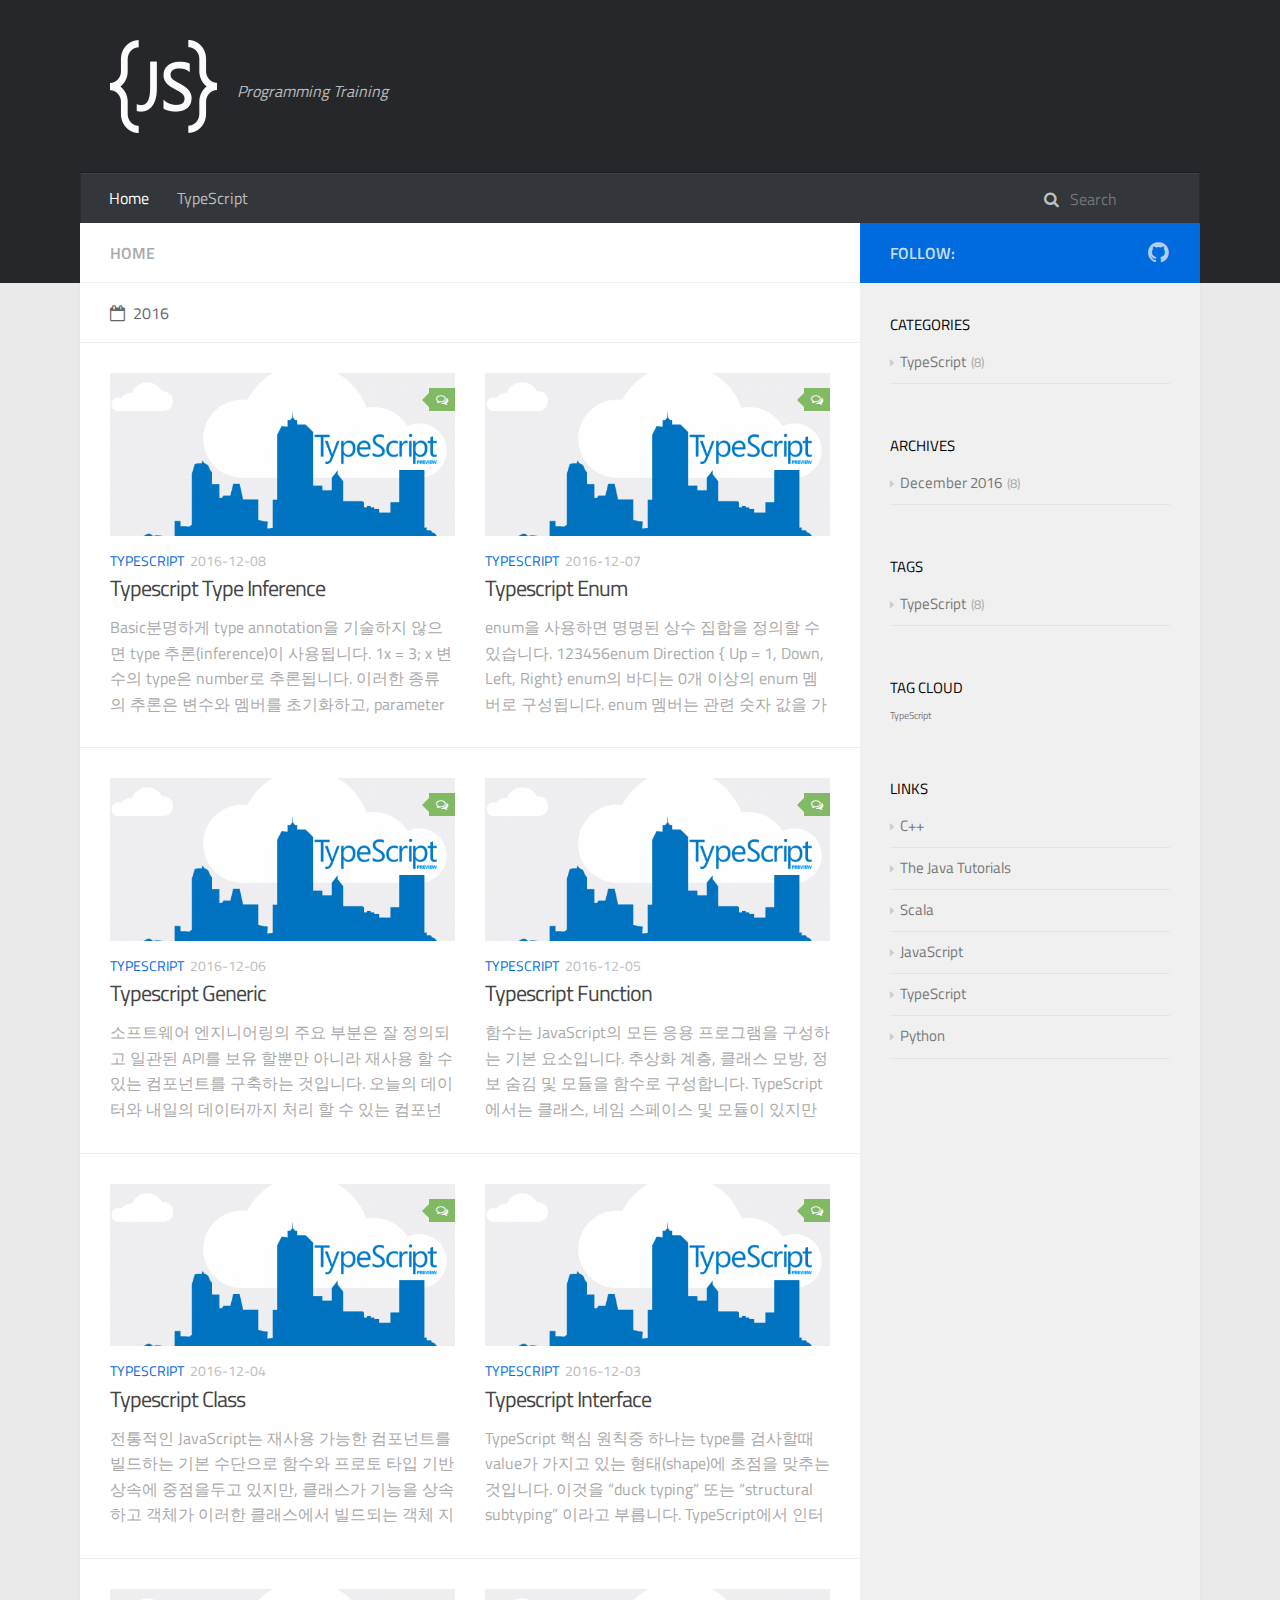
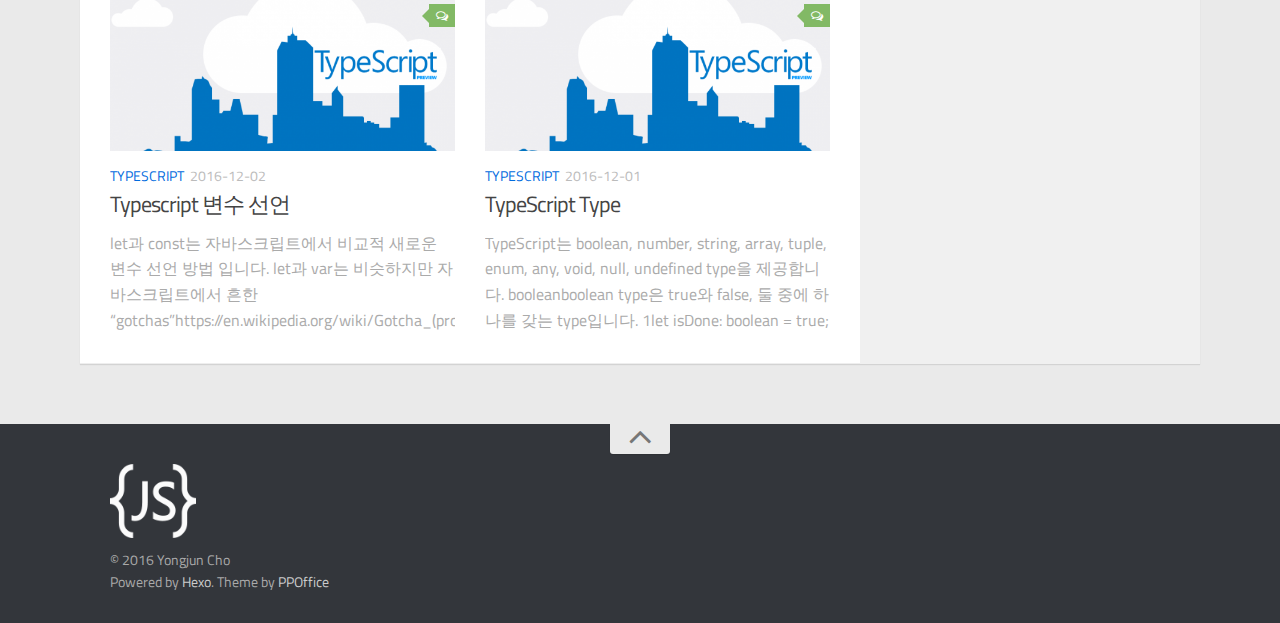
==== commit 150498bc: "Site updated: 2016-12-05 23:18:49" ====
--- a/index.html
+++ b/index.html
@@ -148,6 +148,192 @@
         <article class="article article-summary">
     <div class="article-summary-inner">
         
+        <a href="/TypeScript/2016-12-08-typescript-type-inference.html" class="thumbnail">
+    
+    
+        <span style="background-image:url(/images/TypeScript.png)" alt="Typescript Type Inference" class="thumbnail-image"></span>
+    
+    
+        
+<span class="comment-counter">
+    <i class="fa fa-comments-o"></i>
+    
+</span>
+
+    
+</a>
+
+        
+        <div class="article-meta">
+            <p class="category">
+            <a class="article-category-link" href="/categories/TypeScript/">TypeScript</a>
+            </p>
+            <p class="date"><time datetime="2016-12-07T20:00:00.000Z" itemprop="datePublished">2016-12-08</time></p>
+        </div>
+        
+    
+        <h1 class="article-title" itemprop="name">
+        <a href="/TypeScript/2016-12-08-typescript-type-inference.html">Typescript Type Inference</a>
+        </h1>
+    
+
+        <p class="article-excerpt">
+            Basic분명하게 type annotation을 기술하지 않으면 type 추론(inference)이 사용됩니다.
+1x = 3;
+x 변수의 type은 number로 추론됩니다. 이러한 종류의 추론은 변수와 멤버를 초기화하고, parameter 기본값을 설정하고, 함수 return type을 결정할 때 발생합니다.
+Contextual Typetype 추론는 T
+        </p>
+    </div>
+</article>
+    
+
+    
+    
+    
+    
+        <article class="article article-summary">
+    <div class="article-summary-inner">
+        
+        <a href="/TypeScript/2016-12-07-typescript-enum.html" class="thumbnail">
+    
+    
+        <span style="background-image:url(/images/TypeScript.png)" alt="Typescript Enum" class="thumbnail-image"></span>
+    
+    
+        
+<span class="comment-counter">
+    <i class="fa fa-comments-o"></i>
+    
+</span>
+
+    
+</a>
+
+        
+        <div class="article-meta">
+            <p class="category">
+            <a class="article-category-link" href="/categories/TypeScript/">TypeScript</a>
+            </p>
+            <p class="date"><time datetime="2016-12-06T20:00:00.000Z" itemprop="datePublished">2016-12-07</time></p>
+        </div>
+        
+    
+        <h1 class="article-title" itemprop="name">
+        <a href="/TypeScript/2016-12-07-typescript-enum.html">Typescript Enum</a>
+        </h1>
+    
+
+        <p class="article-excerpt">
+            enum을 사용하면 명명된 상수 집합을 정의할 수 있습니다.
+123456enum Direction &#123;  Up = 1,  Down,  Left,  Right&#125;
+enum의 바디는 0개 이상의 enum 멤버로 구성됩니다. enum 멤버는 관련 숫자 값을 가지며 상수이거나 계산 될 수 있습니다. enum 멤버는 다음과 같은 경우 상수로 간주됩니다
+        </p>
+    </div>
+</article>
+    
+        </div>
+    
+
+    
+    
+    
+    
+        <div class="article-row">
+    
+        <article class="article article-summary">
+    <div class="article-summary-inner">
+        
+        <a href="/TypeScript/2016-12-06-typescript-generic.html" class="thumbnail">
+    
+    
+        <span style="background-image:url(/images/TypeScript.png)" alt="Typescript Generic" class="thumbnail-image"></span>
+    
+    
+        
+<span class="comment-counter">
+    <i class="fa fa-comments-o"></i>
+    
+</span>
+
+    
+</a>
+
+        
+        <div class="article-meta">
+            <p class="category">
+            <a class="article-category-link" href="/categories/TypeScript/">TypeScript</a>
+            </p>
+            <p class="date"><time datetime="2016-12-05T20:00:00.000Z" itemprop="datePublished">2016-12-06</time></p>
+        </div>
+        
+    
+        <h1 class="article-title" itemprop="name">
+        <a href="/TypeScript/2016-12-06-typescript-generic.html">Typescript Generic</a>
+        </h1>
+    
+
+        <p class="article-excerpt">
+            소프트웨어 엔지니어링의 주요 부분은 잘 정의되고 일관된 API를 보유 할뿐만 아니라 재사용 할 수있는 컴포넌트를 구축하는 것입니다. 오늘의 데이터와 내일의 데이터까지 처리 할 수 있는 컴포넌트는 대형 소프트웨어 시스템 구축을 위한 가장 유연한 기능을 제공합니다.
+C # 및 Java와 같은 언어에서 재사용 가능한 구성 요소를 작성하기위한 도구 상자의 주요 도
+        </p>
+    </div>
+</article>
+    
+
+    
+    
+    
+    
+        <article class="article article-summary">
+    <div class="article-summary-inner">
+        
+        <a href="/TypeScript/2016-12-05-typescript-function.html" class="thumbnail">
+    
+    
+        <span style="background-image:url(/images/TypeScript.png)" alt="Typescript Function" class="thumbnail-image"></span>
+    
+    
+        
+<span class="comment-counter">
+    <i class="fa fa-comments-o"></i>
+    
+</span>
+
+    
+</a>
+
+        
+        <div class="article-meta">
+            <p class="category">
+            <a class="article-category-link" href="/categories/TypeScript/">TypeScript</a>
+            </p>
+            <p class="date"><time datetime="2016-12-04T20:00:00.000Z" itemprop="datePublished">2016-12-05</time></p>
+        </div>
+        
+    
+        <h1 class="article-title" itemprop="name">
+        <a href="/TypeScript/2016-12-05-typescript-function.html">Typescript Function</a>
+        </h1>
+    
+
+        <p class="article-excerpt">
+            함수는 JavaScript의 모든 응용 프로그램을 구성하는 기본 요소입니다. 추상화 계층, 클래스 모방, 정보 숨김 및 모듈을 함수로 구성합니다. TypeScript에서는 클래스, 네임 스페이스 및 모듈이 있지만 함수는 여전히 작업 수행 방법을 설명하는 데 중요한 역할을합니다. TypeScript는 표준 JavaScript 함수에 몇 가지 새로운 기능을 추
+        </p>
+    </div>
+</article>
+    
+        </div>
+    
+
+    
+    
+    
+    
+        <div class="article-row">
+    
+        <article class="article article-summary">
+    <div class="article-summary-inner">
+        
         <a href="/TypeScript/2016-12-04-typescript-class.html" class="thumbnail">
     
     
@@ -354,7 +540,7 @@
     <div class="widget-wrap widget-list">
         <h3 class="widget-title">categories</h3>
         <div class="widget">
-            <ul class="category-list"><li class="category-list-item"><a class="category-list-link" href="/categories/TypeScript/">TypeScript</a><span class="category-list-count">4</span></li></ul>
+            <ul class="category-list"><li class="category-list-item"><a class="category-list-link" href="/categories/TypeScript/">TypeScript</a><span class="category-list-count">8</span></li></ul>
         </div>
     </div>
 
@@ -364,7 +550,7 @@
     <div class="widget-wrap widget-list">
         <h3 class="widget-title">archives</h3>
         <div class="widget">
-            <ul class="archive-list"><li class="archive-list-item"><a class="archive-list-link" href="/archives/2016/12/">December 2016</a><span class="archive-list-count">4</span></li></ul>
+            <ul class="archive-list"><li class="archive-list-item"><a class="archive-list-link" href="/archives/2016/12/">December 2016</a><span class="archive-list-count">8</span></li></ul>
         </div>
     </div>
 
@@ -374,7 +560,7 @@
     <div class="widget-wrap widget-list">
         <h3 class="widget-title">tags</h3>
         <div class="widget">
-            <ul class="tag-list"><li class="tag-list-item"><a class="tag-list-link" href="/tags/TypeScript/">TypeScript</a><span class="tag-list-count">4</span></li></ul>
+            <ul class="tag-list"><li class="tag-list-item"><a class="tag-list-link" href="/tags/TypeScript/">TypeScript</a><span class="tag-list-count">8</span></li></ul>
         </div>
     </div>
 
